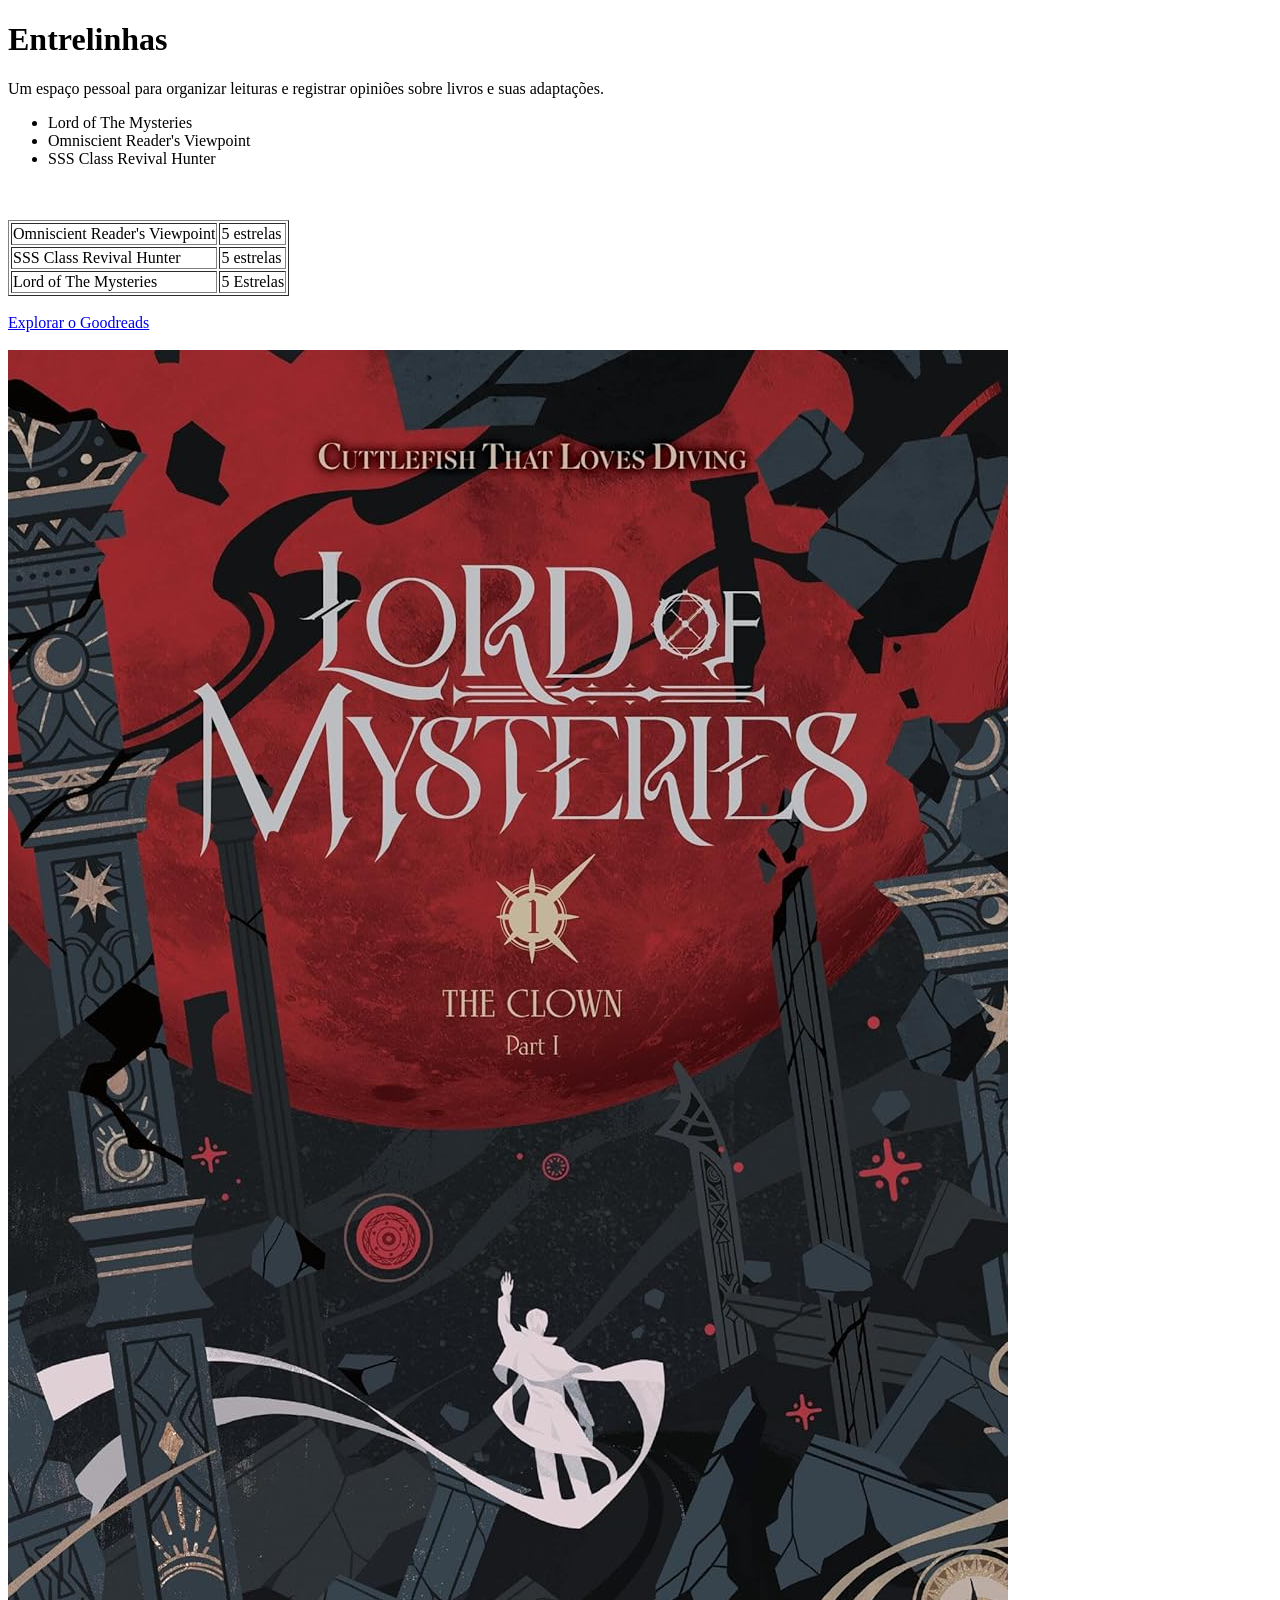
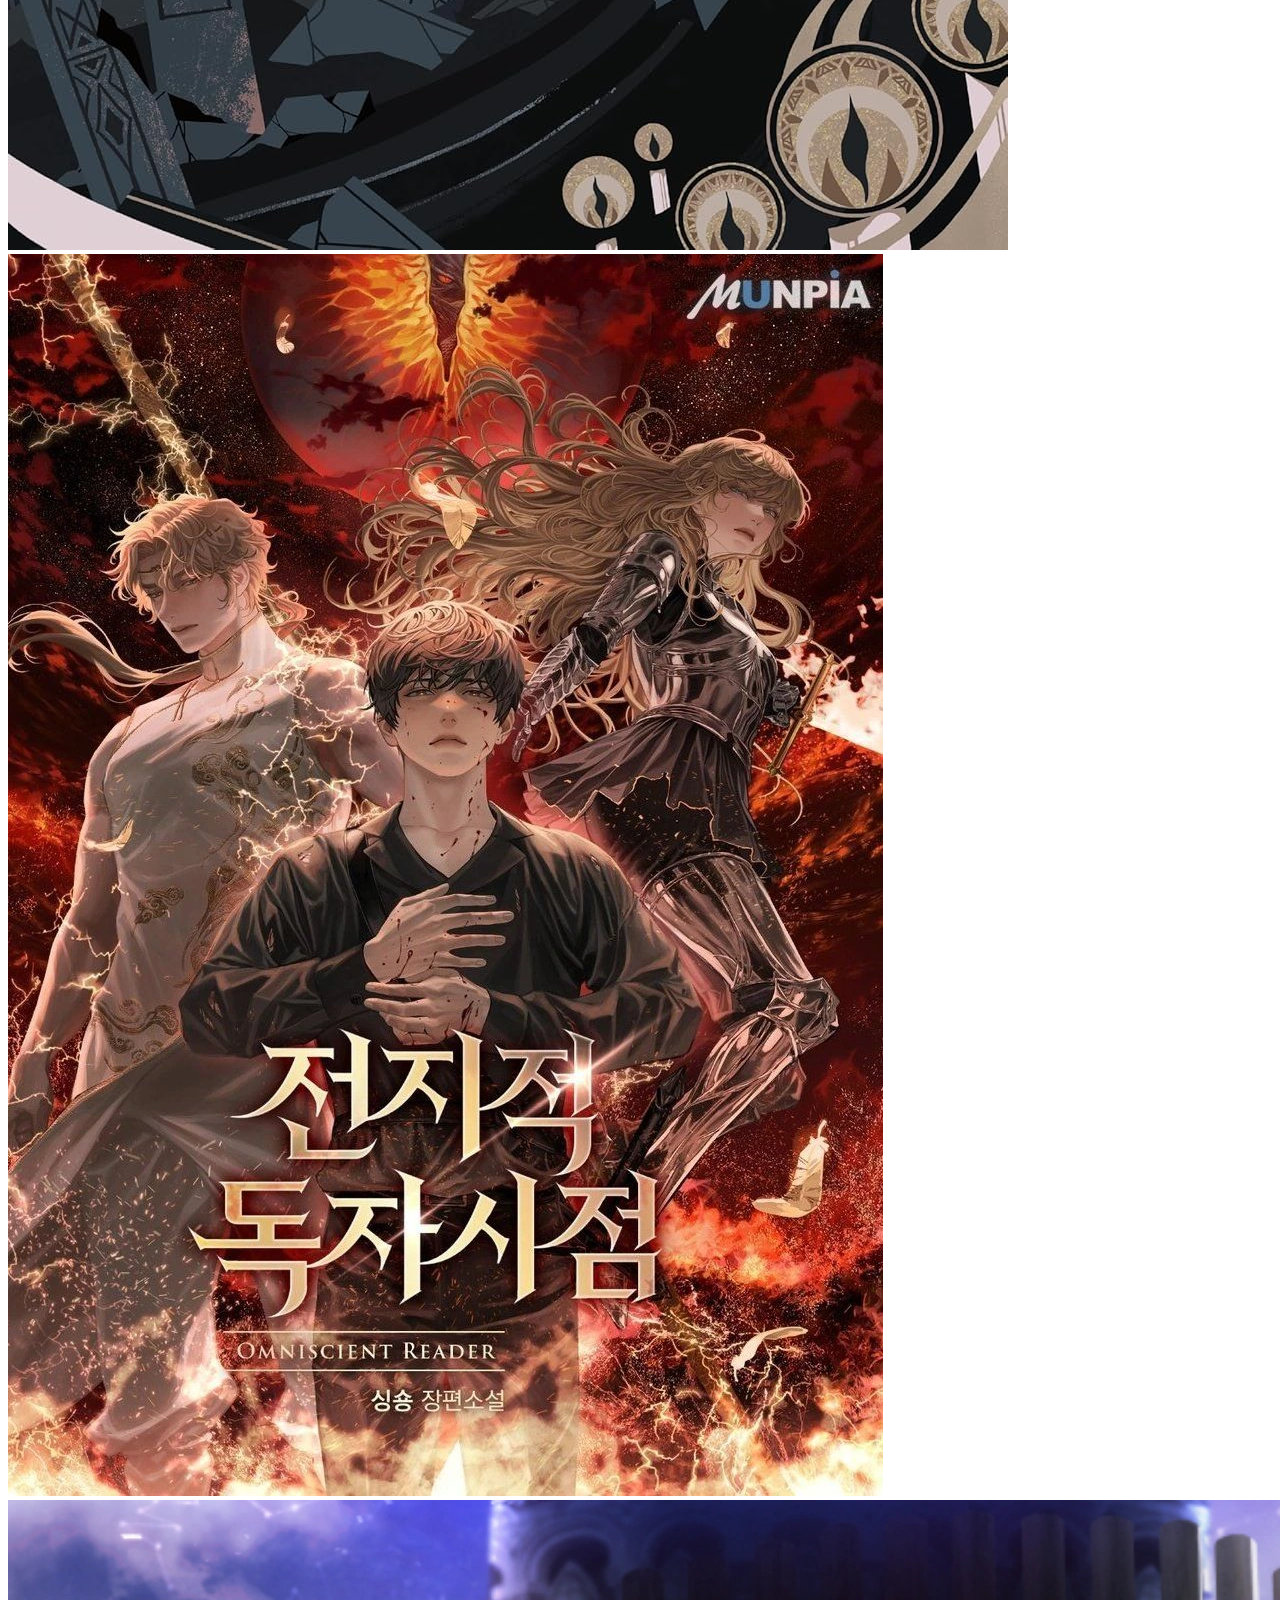
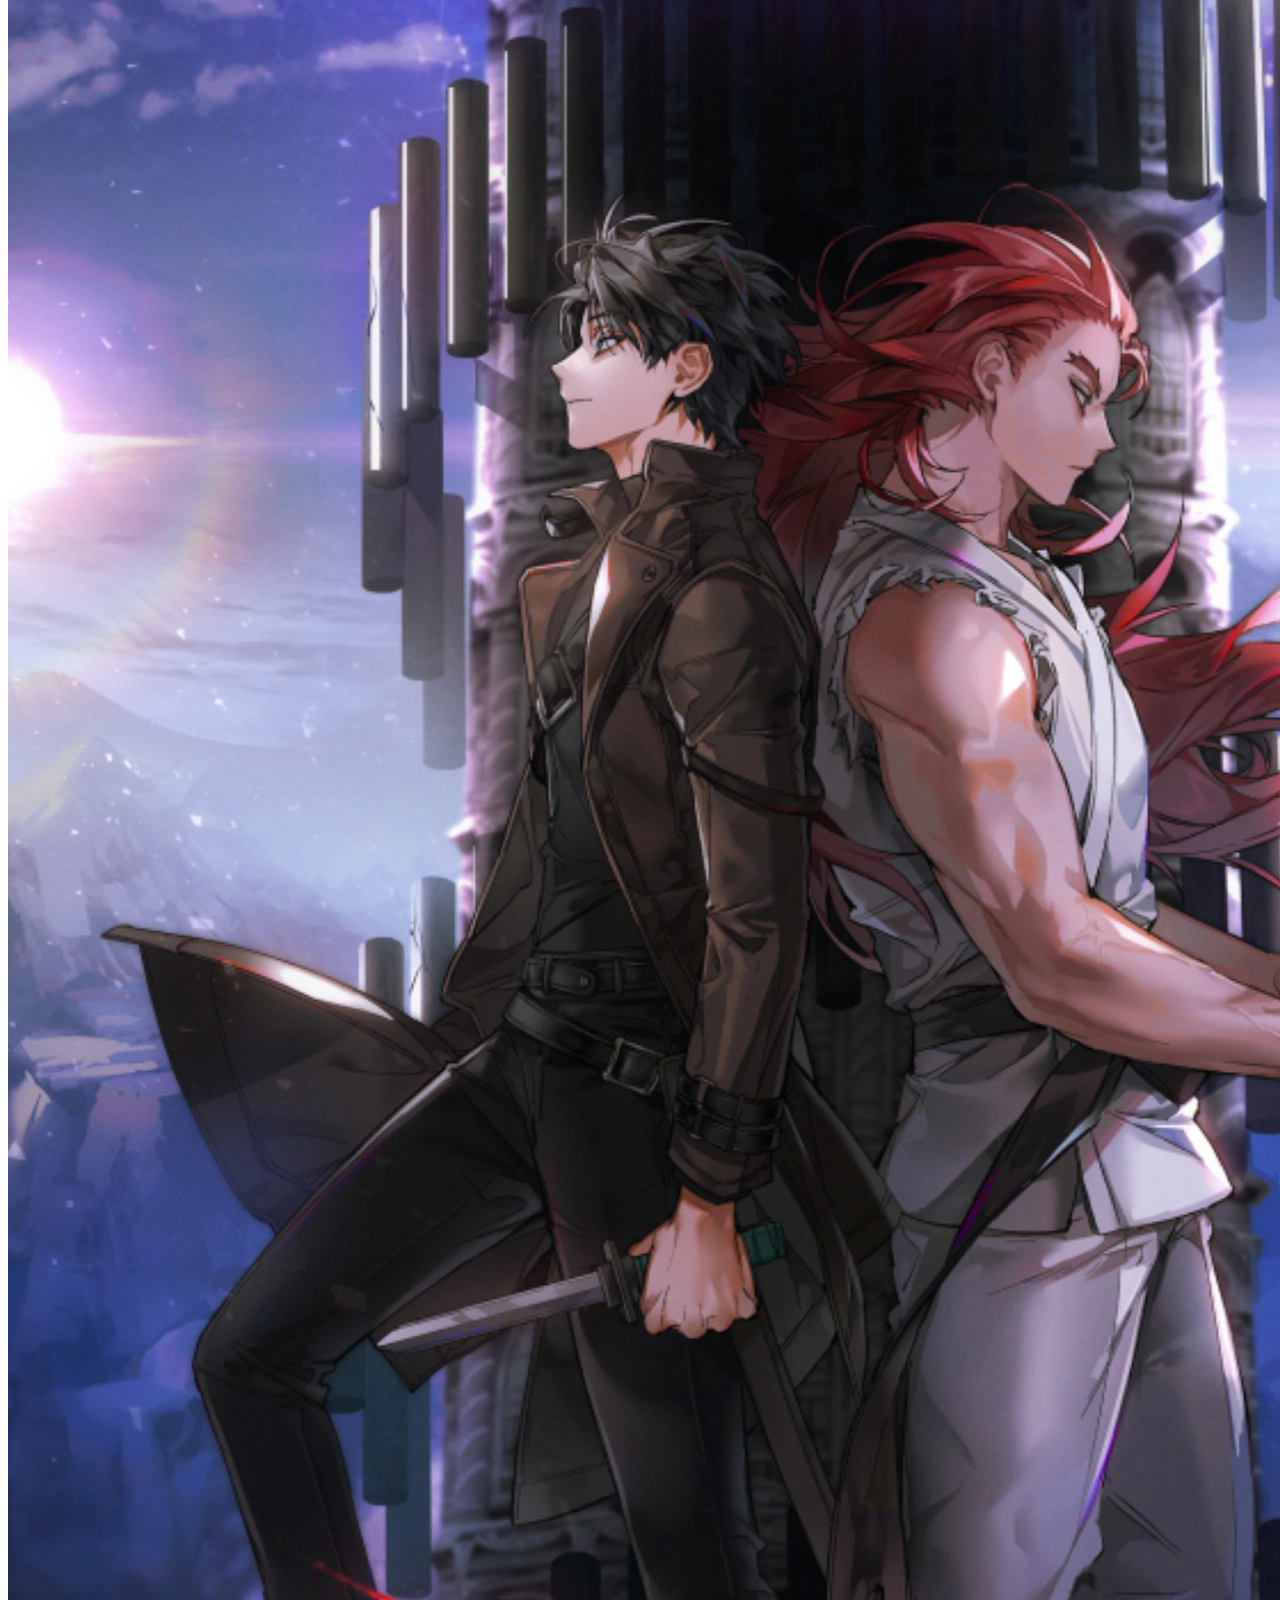
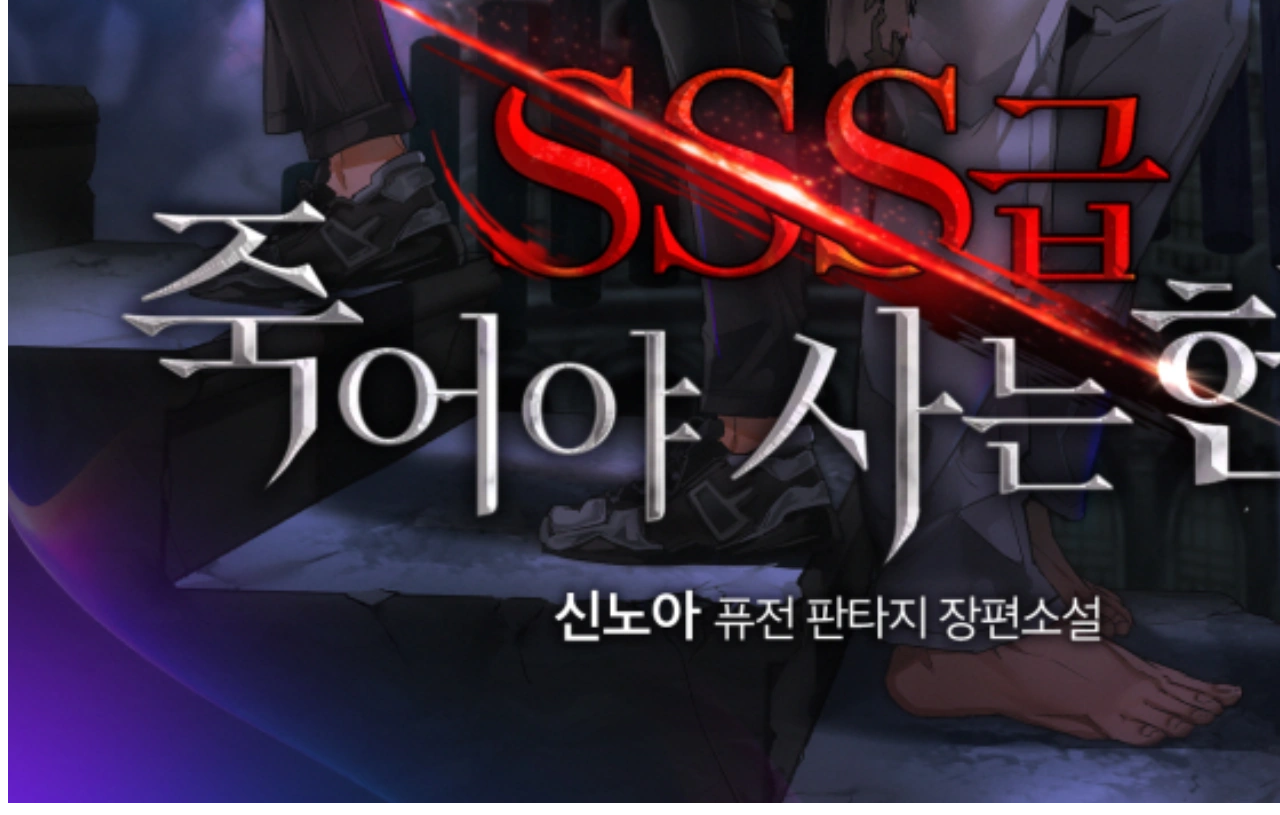
==== index.html @ 935b9736 "feat: adiciona estrutura base de html e diretórios" ====
<!DOCTYPE html>
<html lang="pt-BR">
<head>
    <meta charset="UTF-8">
    <title>Entrelinhas - Biblioteca Pessoal</title>
</head>
<body>
    <h1>Entrelinhas</h1>
    <p>Um espaço pessoal para organizar leituras e registrar opiniões sobre livros e suas adaptações.</p>

    <ul>
        <li>Lord of The Mysteries</li>
        <li>Omniscient Reader's Viewpoint</li>
        <li>SSS Class Revival Hunter</li>
    </ul>

    <table border="1">
        <tr>
            <td>Omniscient Reader's Viewpoint</td>
            <td>5 estrelas</td>
        </tr>
        <tr>
            <td>SSS Class Revival Hunter</td>
            <td>5 estrelas</td>
        </tr>
        <tr>
            <td>Lord of The Mysteries</td>
            <td>5 Estrelas</td>
            <br><br>
        </tr>
    </table>

    <br>
    <a href="https://www.goodreads.com" target="_blank" rel="noopener noreferrer">Explorar o Goodreads</a>

    <br><br>
    <img src="assets/images/TLOTM_Cover.jpg" alt="Capa do livro"> 
    <img src="assets/images/ORV_Cover.jpg" alt="Capa do livro">
    <img src="assets/images/SSSCRH_Cover.jpg" alt="Capa do livro">
</body>
</html>
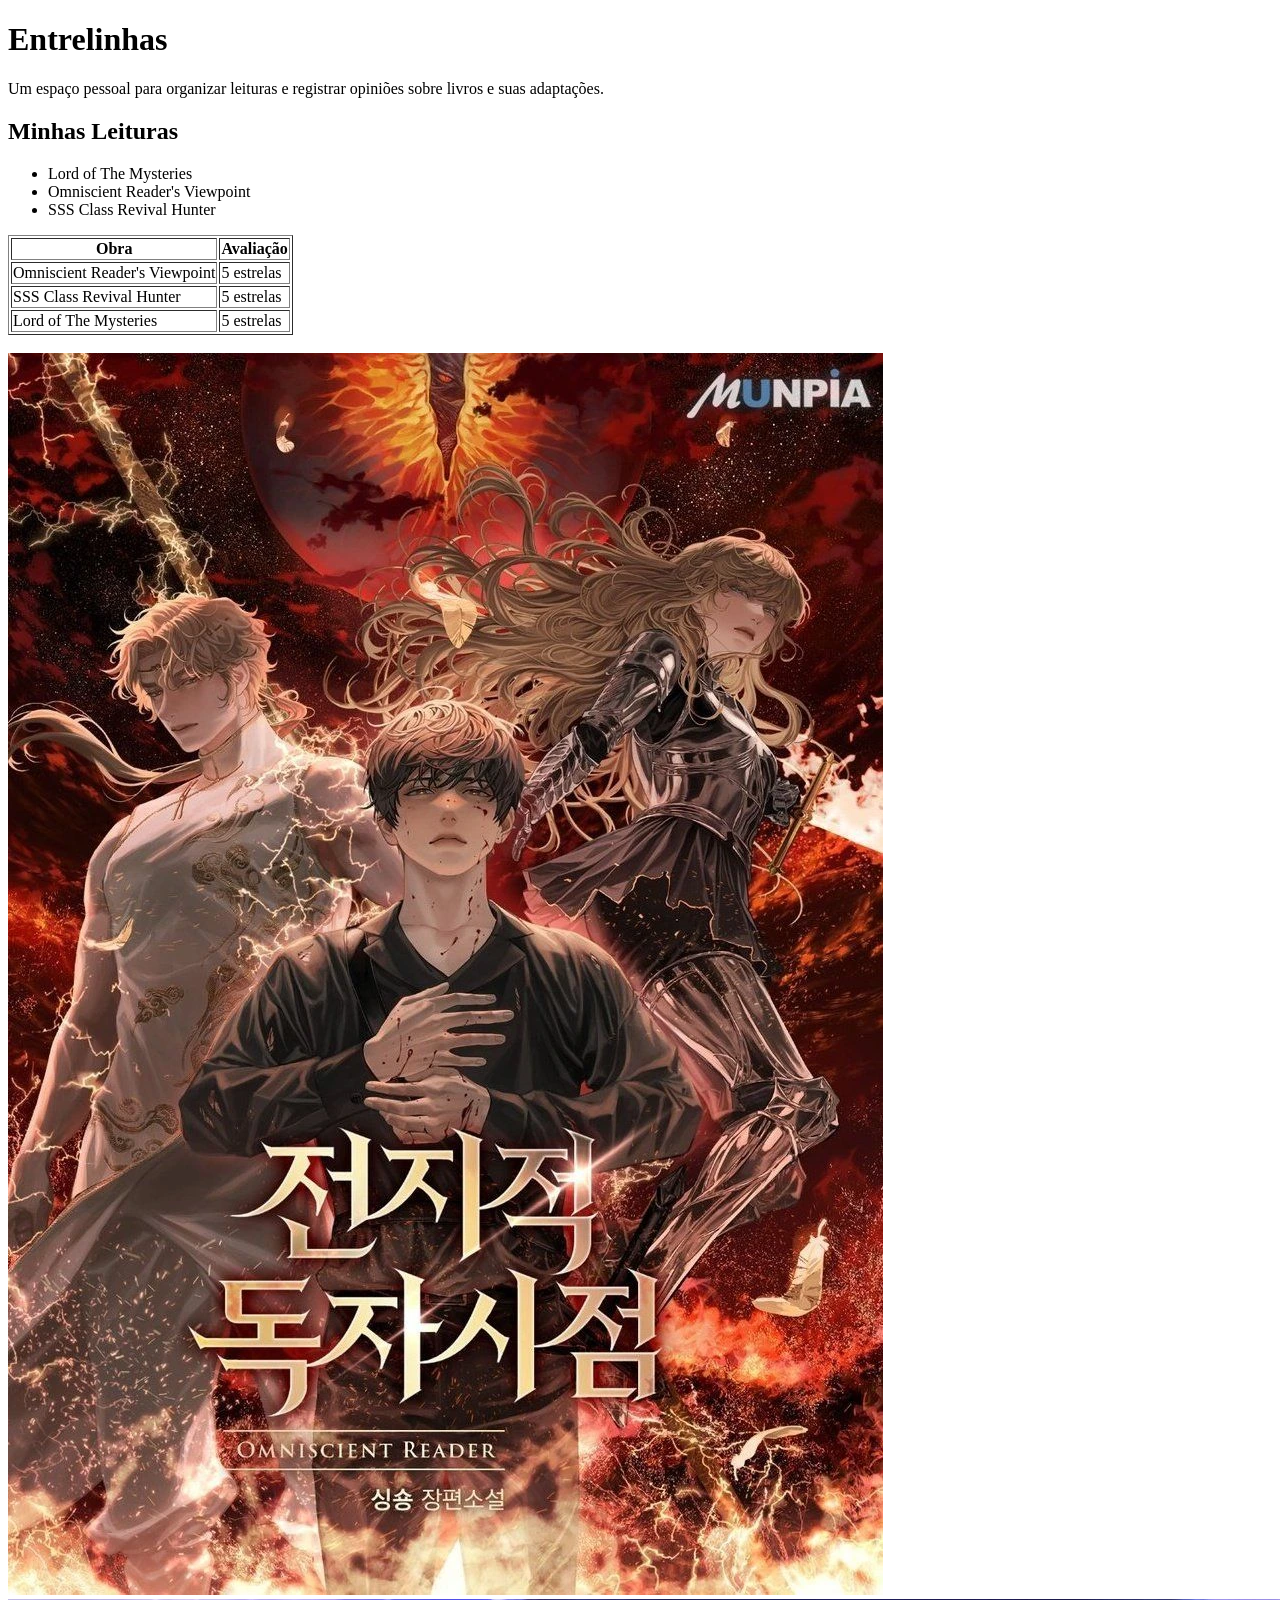
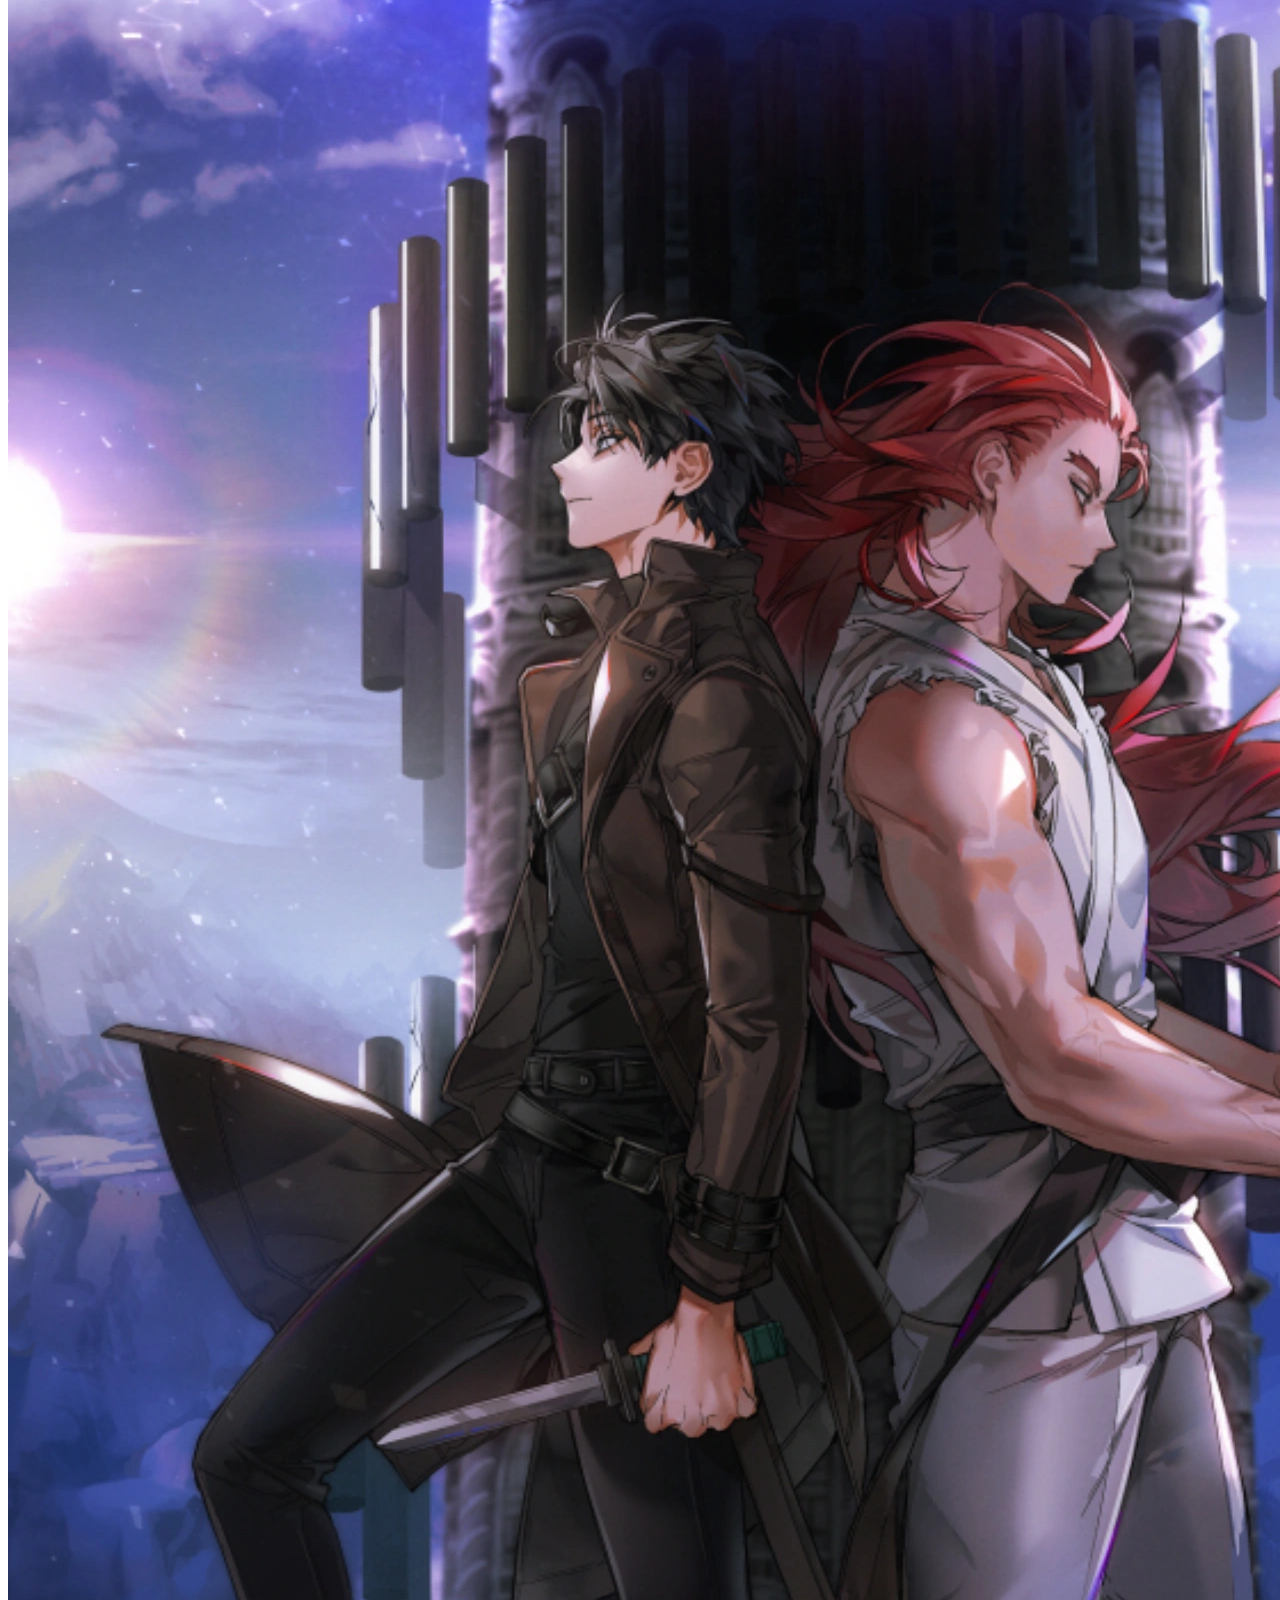
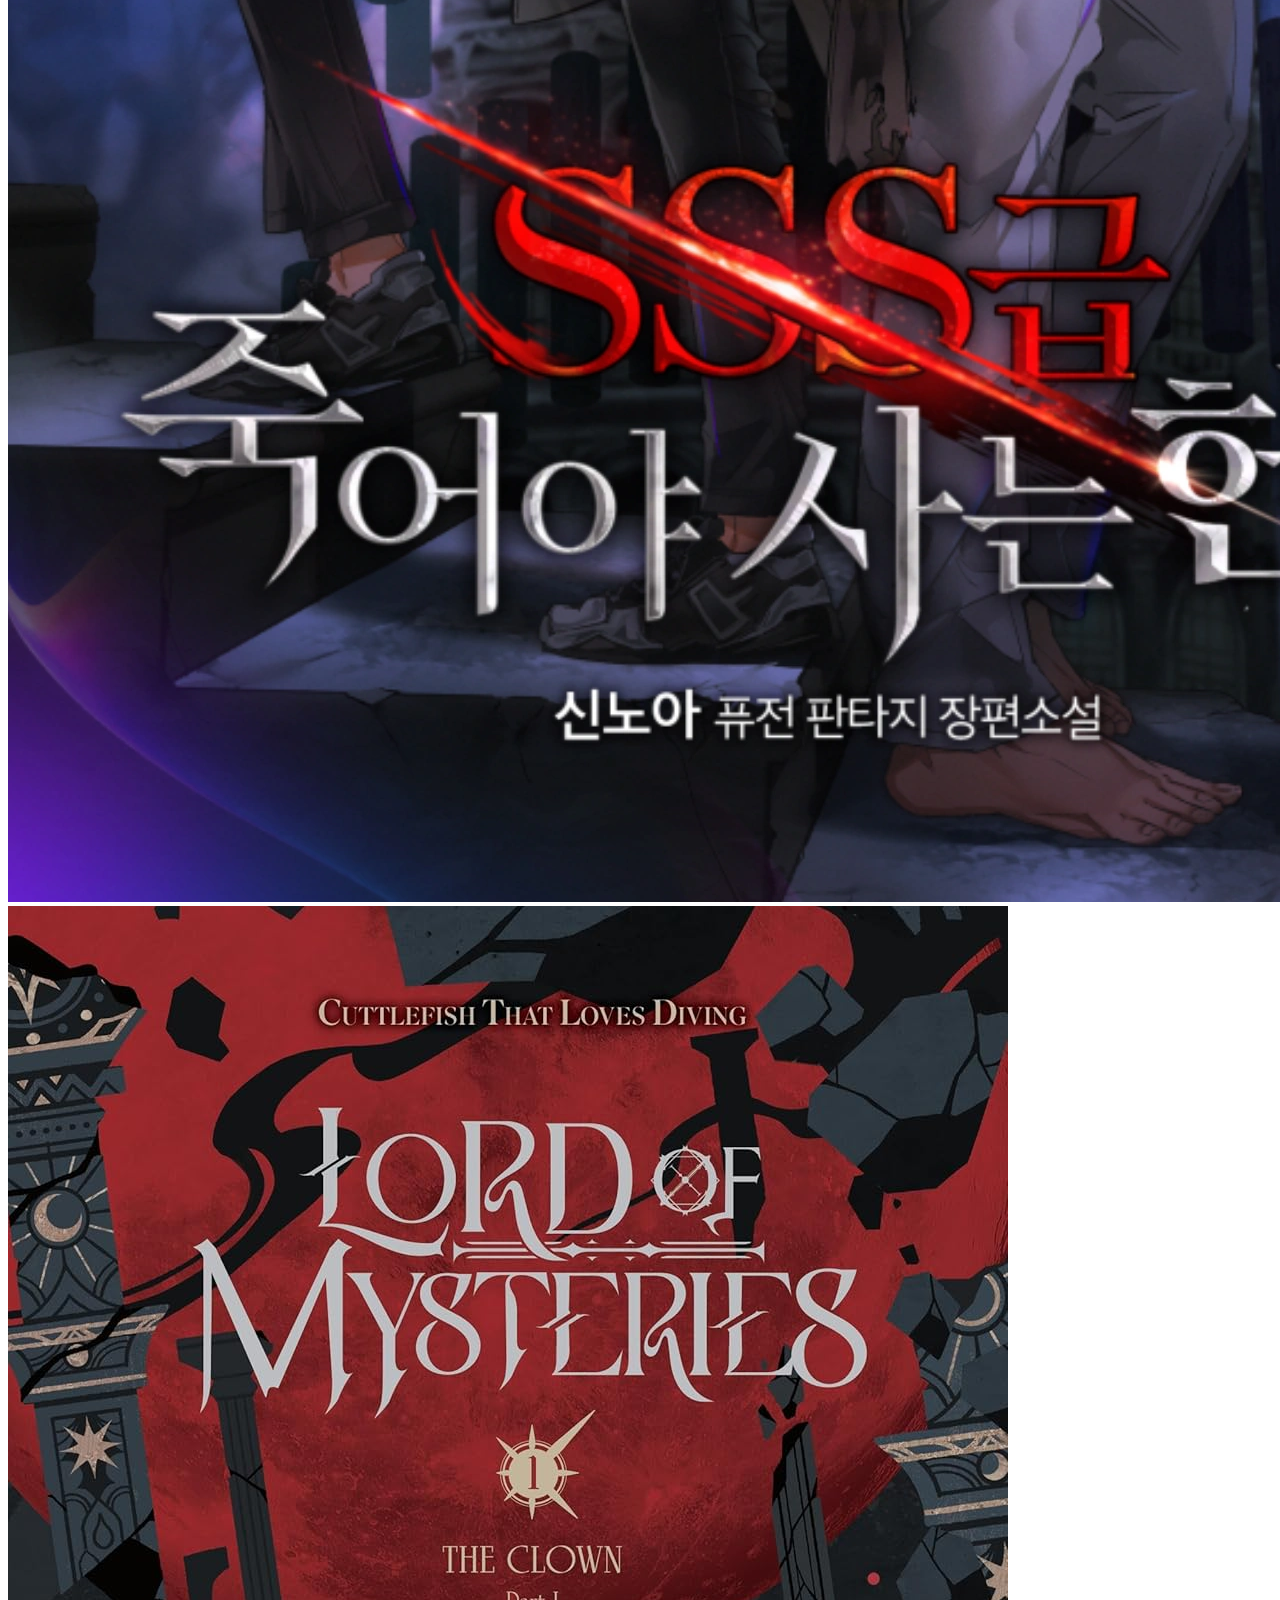
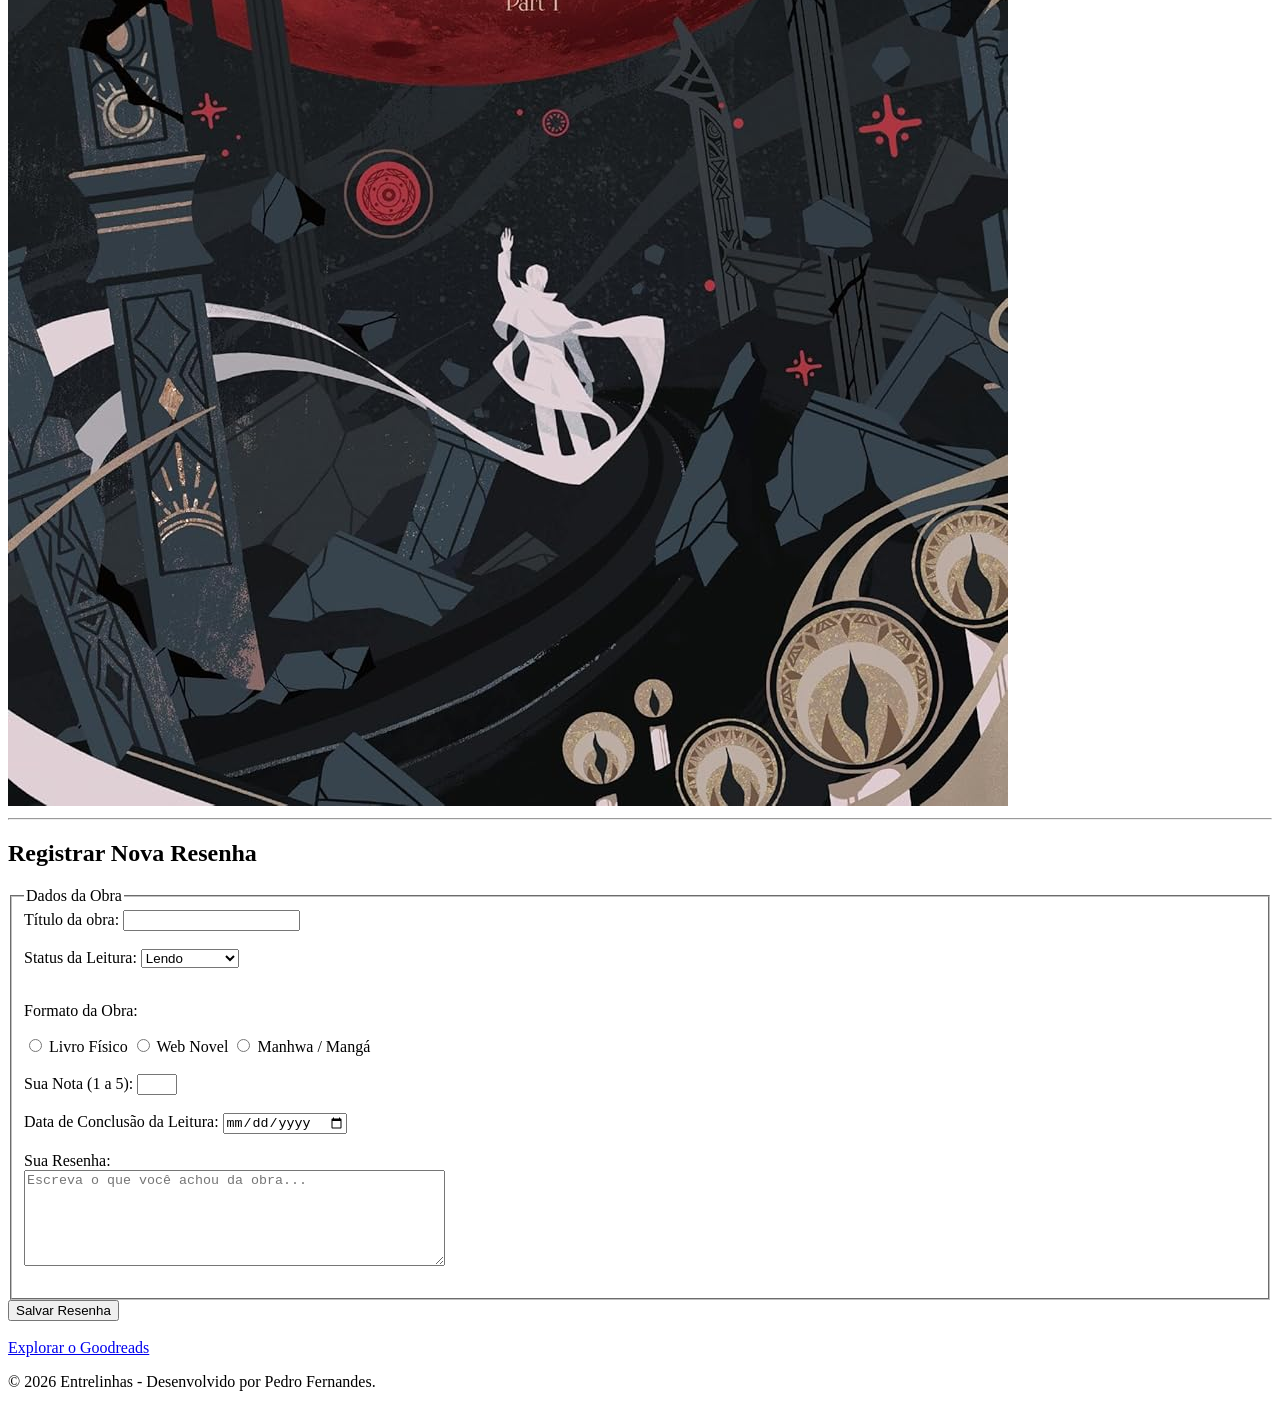
==== commit c6cad717: "feat: adicição de semântica e formulário de resenhas" ====
--- a/index.html
+++ b/index.html
@@ -5,37 +5,107 @@
     <title>Entrelinhas - Biblioteca Pessoal</title>
 </head>
 <body>
-    <h1>Entrelinhas</h1>
-    <p>Um espaço pessoal para organizar leituras e registrar opiniões sobre livros e suas adaptações.</p>
+    <header>
+        <h1>Entrelinhas</h1>
+        <p>Um espaço pessoal para organizar leituras e registrar opiniões sobre livros e suas adaptações.</p>
+    </header>
+    <main>
+        <section id="leituras">
+            <h2>Minhas Leituras</h2>
+            
+            <ul>
+                <li>Lord of The Mysteries</li>
+                <li>Omniscient Reader's Viewpoint</li>
+                <li>SSS Class Revival Hunter</li>
+            </ul>
 
-    <ul>
-        <li>Lord of The Mysteries</li>
-        <li>Omniscient Reader's Viewpoint</li>
-        <li>SSS Class Revival Hunter</li>
-    </ul>
+            <table border="1">
+                <tr>
+                    <th>Obra</th>
+                    <th>Avaliação</th>
+                </tr>
+                <tr>
+                    <td>Omniscient Reader's Viewpoint</td>
+                    <td>5 estrelas</td>
+                </tr>
+                <tr>
+                    <td>SSS Class Revival Hunter</td>
+                    <td>5 estrelas</td>
+                </tr>
+                <tr>
+                    <td>Lord of The Mysteries</td>
+                    <td>5 estrelas</td>
+                </tr>
+            </table>
 
-    <table border="1">
-        <tr>
-            <td>Omniscient Reader's Viewpoint</td>
-            <td>5 estrelas</td>
-        </tr>
-        <tr>
-            <td>SSS Class Revival Hunter</td>
-            <td>5 estrelas</td>
-        </tr>
-        <tr>
-            <td>Lord of The Mysteries</td>
-            <td>5 Estrelas</td>
-            <br><br>
-        </tr>
-    </table>
+            <br>
+            <img src="assets/images/ORV_Cover.jpg" alt="Capa de Omniscient Reader's Viewpoint">
+            <img src="assets/images/SSSCRH_Cover.jpg" alt="Capa de SSS Class Revival Hunter">
+            <img src="assets/images/TLOTM_Cover.jpg" alt="Capa de Lord of The Mysteries"> 
+        </section>
 
-    <br>
-    <a href="https://www.goodreads.com" target="_blank" rel="noopener noreferrer">Explorar o Goodreads</a>
+        <hr>
 
-    <br><br>
-    <img src="assets/images/TLOTM_Cover.jpg" alt="Capa do livro"> 
-    <img src="assets/images/ORV_Cover.jpg" alt="Capa do livro">
-    <img src="assets/images/SSSCRH_Cover.jpg" alt="Capa do livro">
+        <section id="nova-resenha">
+            <h2>Registrar Nova Resenha</h2>
+            
+            <form action="#" method="POST">
+                <fieldset>
+                    <legend>Dados da Obra</legend>
+
+                    <label for="titulo">Título da obra:</label>
+                    <input type="text" id="titulo" name="titulo" required>
+                    <br><br>
+
+                    <label for="status">Status da Leitura:</label>
+                    <select id="status" name="status">
+                        <option value="lendo">Lendo</option>
+                        <option value="lido">Lido</option>
+                        <option value="quero-ler">Quero Ler</option>
+                        <option value="abandonado">Abandonado</option>
+                        <option value="pausado">Pausado</option>
+                    </select>
+                    <br><br>
+
+                    <p>Formato da Obra:</p>
+                    <input type="radio" id="formato-livro" name="formato" value="livro">
+                    <label for="formato-livro">Livro Físico</label>
+
+                    <input type="radio" id="formato-webnovel" name="formato" value="webnovel">
+                    <label for="formato-webnovel">Web Novel</label>
+
+                    <input type="radio" id="formato-manhwa" name="formato" value="manhwa">
+                    <label for="formato-manhwa">Manhwa / Mangá</label>
+                    <br><br>
+
+                    <label for="nota">Sua Nota (1 a 5):</label>
+                    <input type="number" id="nota" name="nota" min="1" max="5" required>
+                    <br><br>
+
+                    <label for="data-conclusao">Data de Conclusão da Leitura:</label>
+                    <input type="date" id="data-conclusao" name="data-conclusao">
+                    <br><br>
+
+                    <label for="texto-resenha">Sua Resenha:</label>
+                    <br>
+                    <textarea id="texto-resenha" name="texto-resenha" rows="6" cols="50" placeholder="Escreva o que você achou da obra..."></textarea>
+                    <br><br>
+
+                </fieldset>
+                
+                <button type="submit">Salvar Resenha</button>
+            </form>
+        </section>
+
+    </main>
+
+    
+
+    <footer>
+        <br>
+        <a href="https://www.goodreads.com" target="_blank" rel="noopener noreferrer">Explorar o Goodreads</a>
+        <p>&copy; 2026 Entrelinhas - Desenvolvido por Pedro Fernandes.</p>
+    </footer>
+
 </body>
 </html>
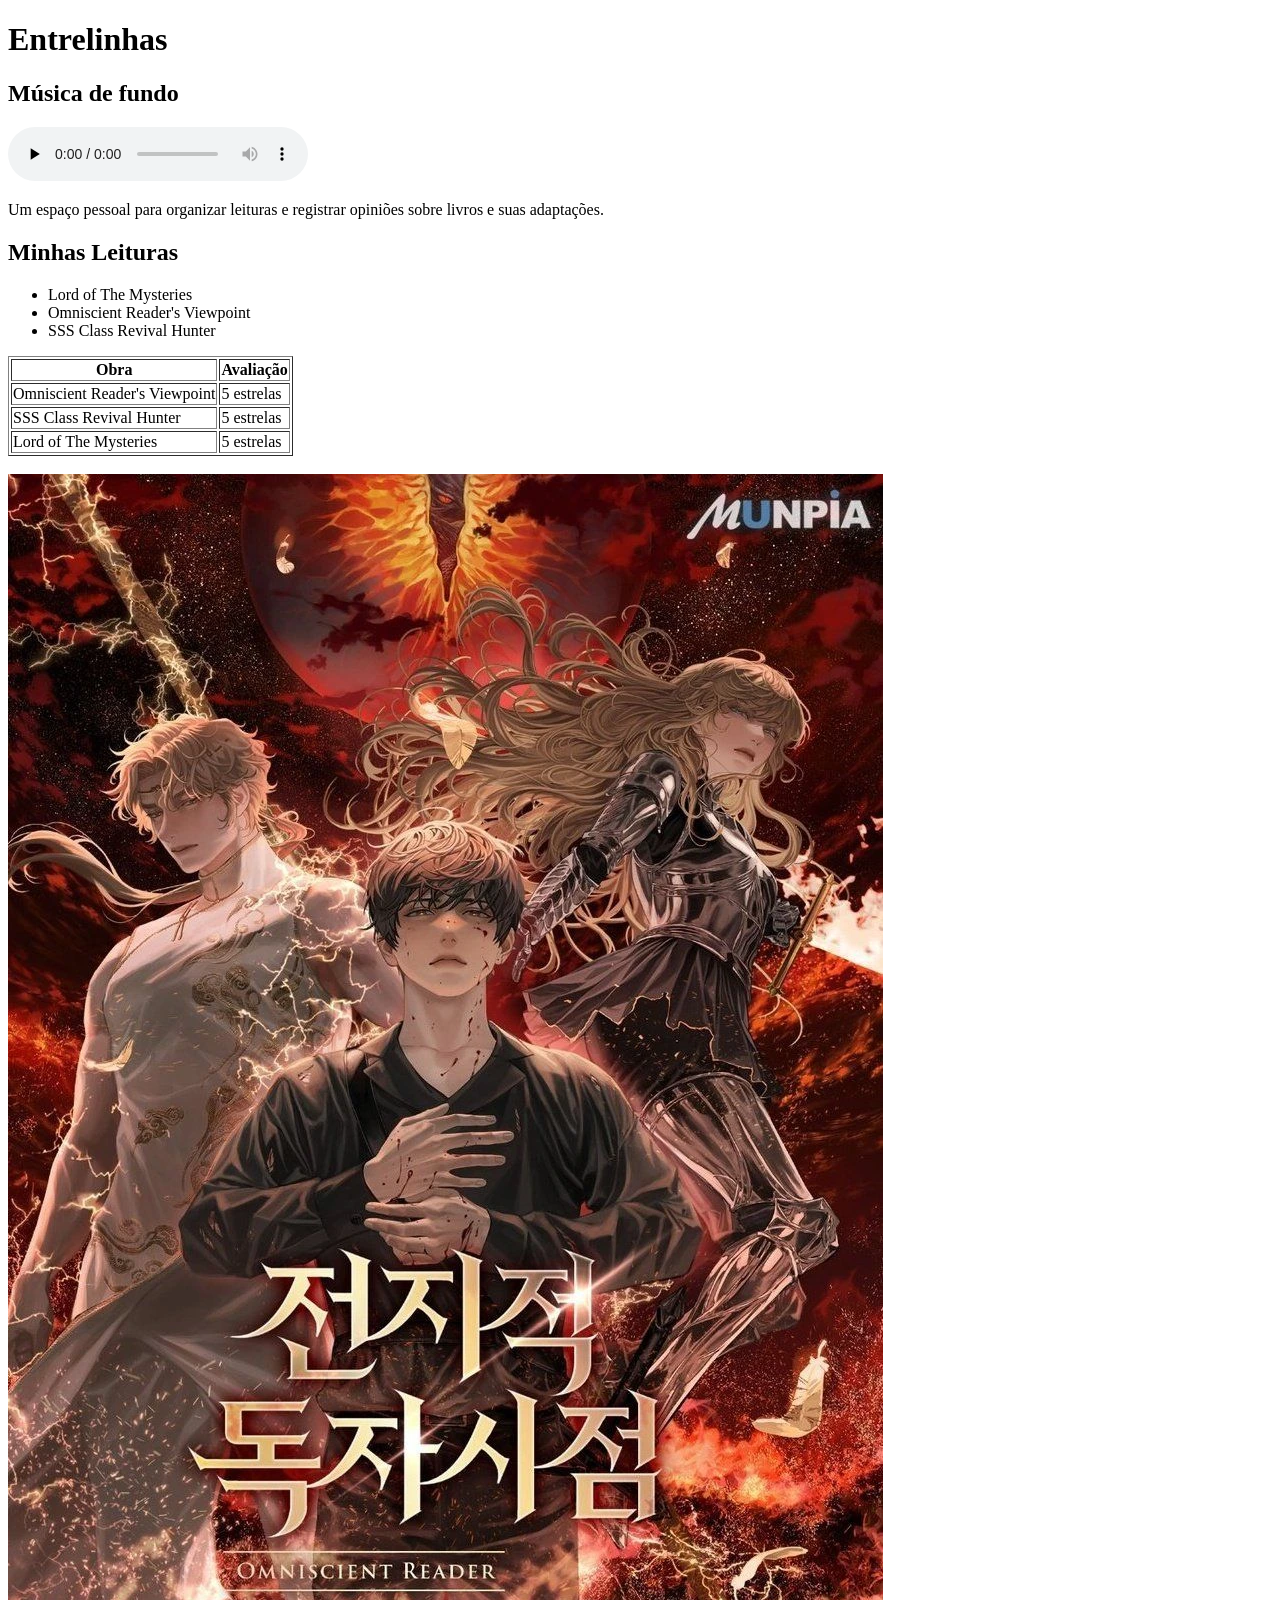
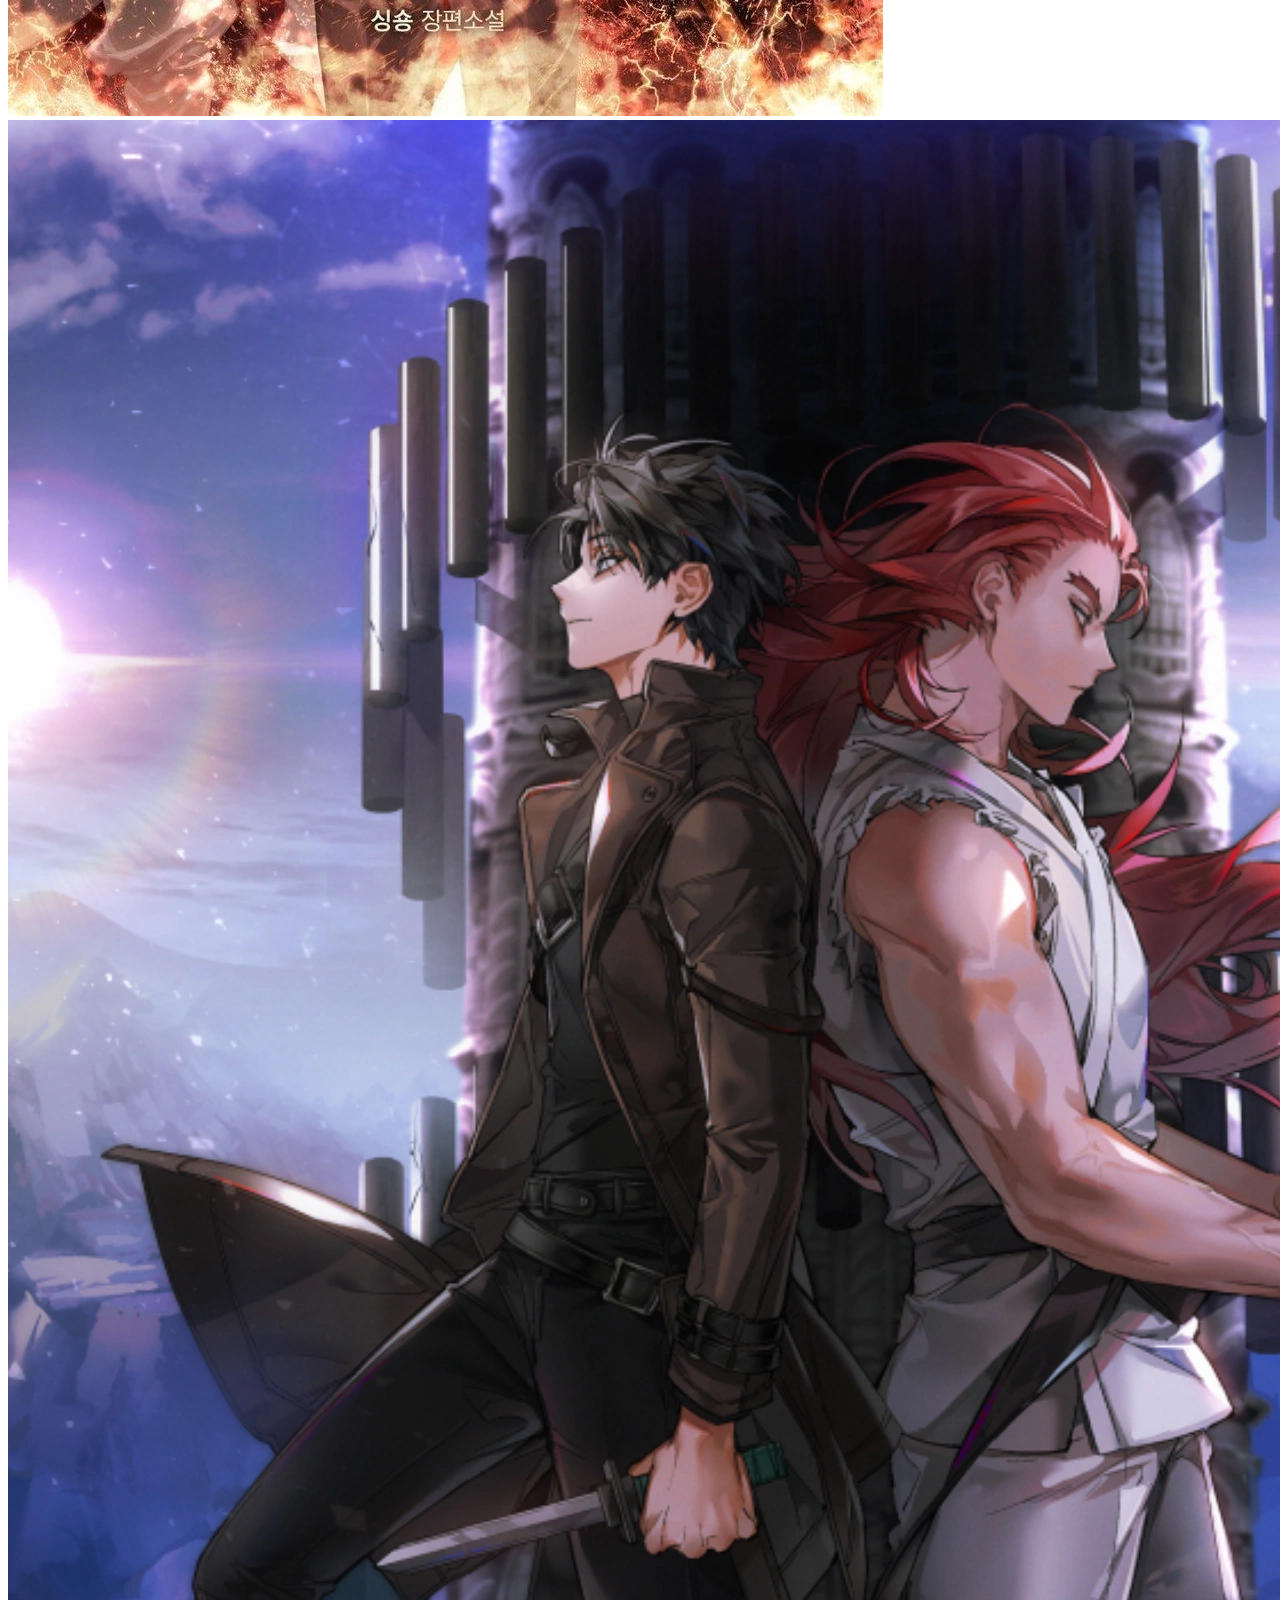
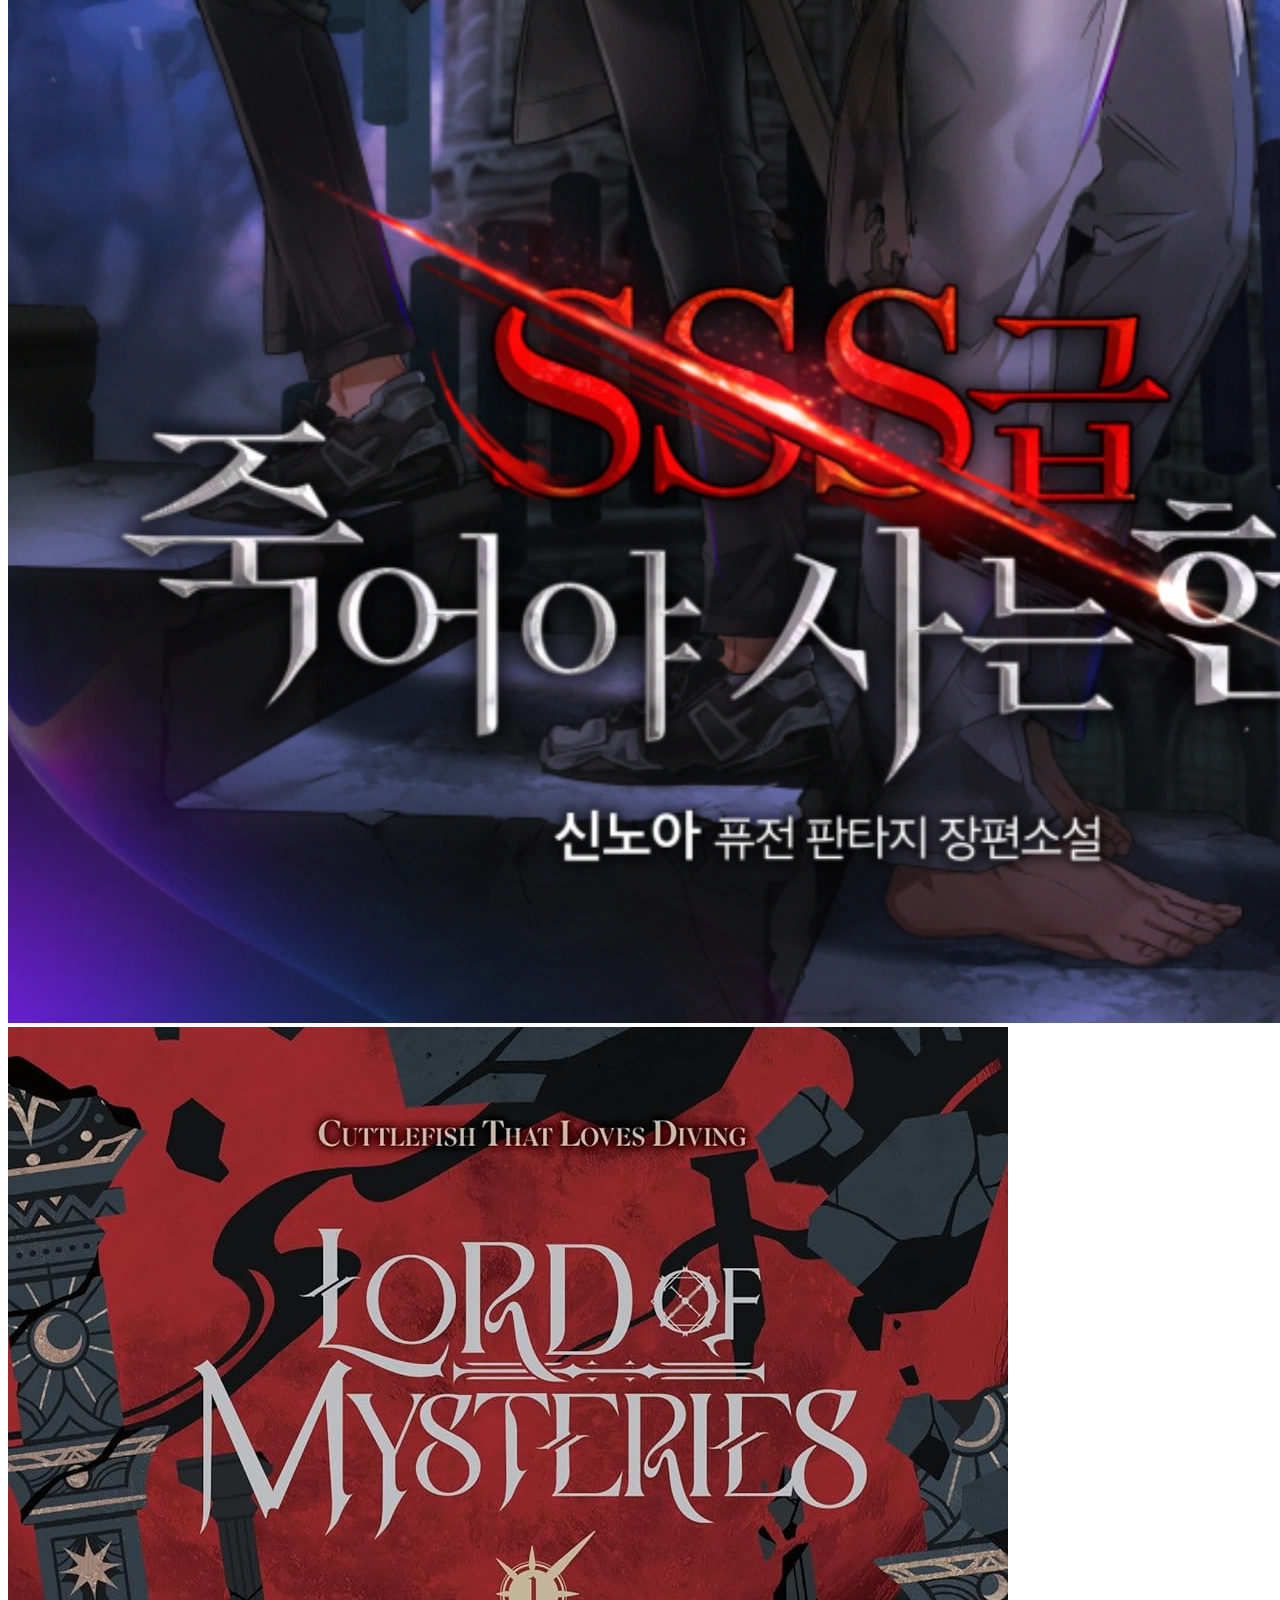
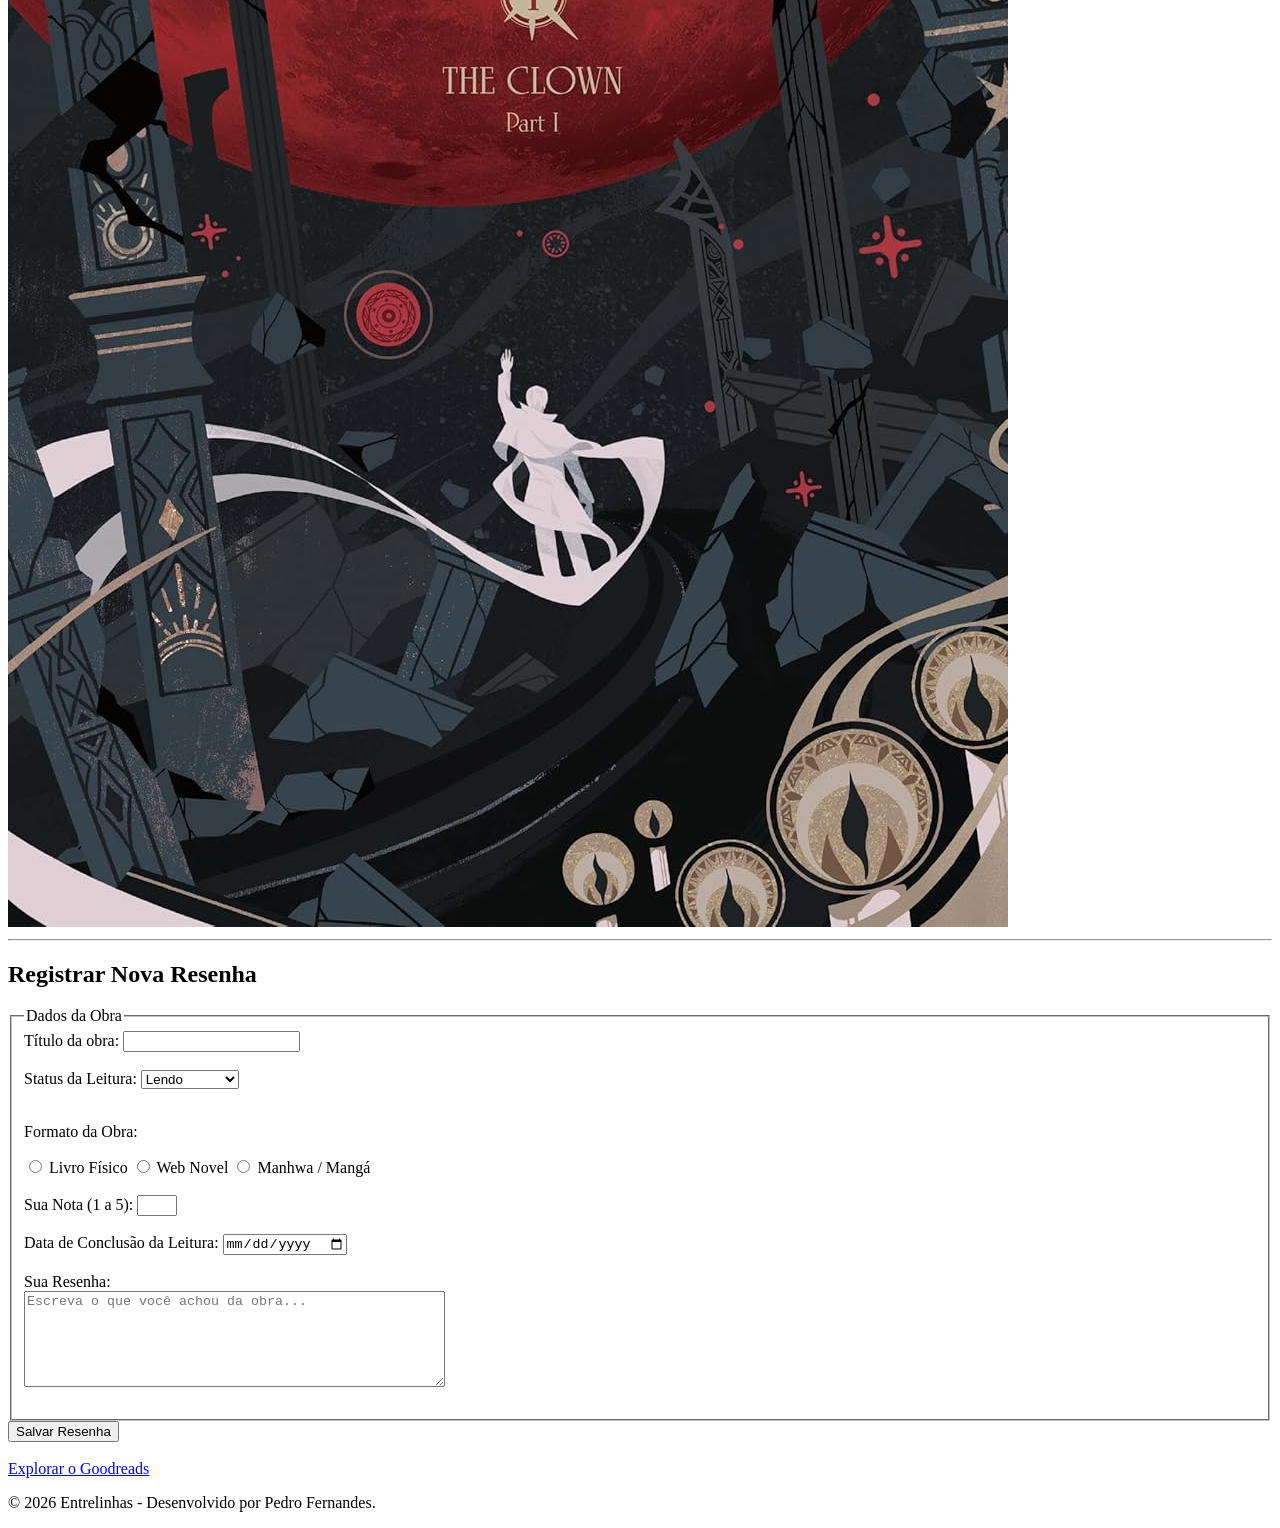
==== commit 78efea0a: "feat: adiciona trilha sonora com fallback em mp3 e wav" ====
--- a/index.html
+++ b/index.html
@@ -7,6 +7,15 @@
 <body>
     <header>
         <h1>Entrelinhas</h1>
+        <section class="trilha-sonora">
+            <h2>Música de fundo</h2>
+  <!-- Justificativa: preload="none" garante que o arquivo de áudio não consuma a franquia de dados do usuário antes que ele decida dar o play. -->
+            <audio controls preload="none">
+            <source src="assets/audio/alex-morgan-coffee-shop-peaceful-afternoon-calm-573880.mp3" type="audio/mpeg">
+            <source src="assets/audio/alex-morgan-coffee-shop-peaceful-afternoon-calm-573880.wav" type="audio/wav">
+            <p>Seu navegador não suporta o elemento de áudio. <a href="assets/audio/alex-morgan-coffee-shop-peaceful-afternoon-calm-573880.mp3">Baixe o arquivo de áudio</a>.</p>
+            </audio>
+            </section>
         <p>Um espaço pessoal para organizar leituras e registrar opiniões sobre livros e suas adaptações.</p>
     </header>
     <main>
@@ -99,8 +108,6 @@
 
     </main>
 
-    
-
     <footer>
         <br>
         <a href="https://www.goodreads.com" target="_blank" rel="noopener noreferrer">Explorar o Goodreads</a>
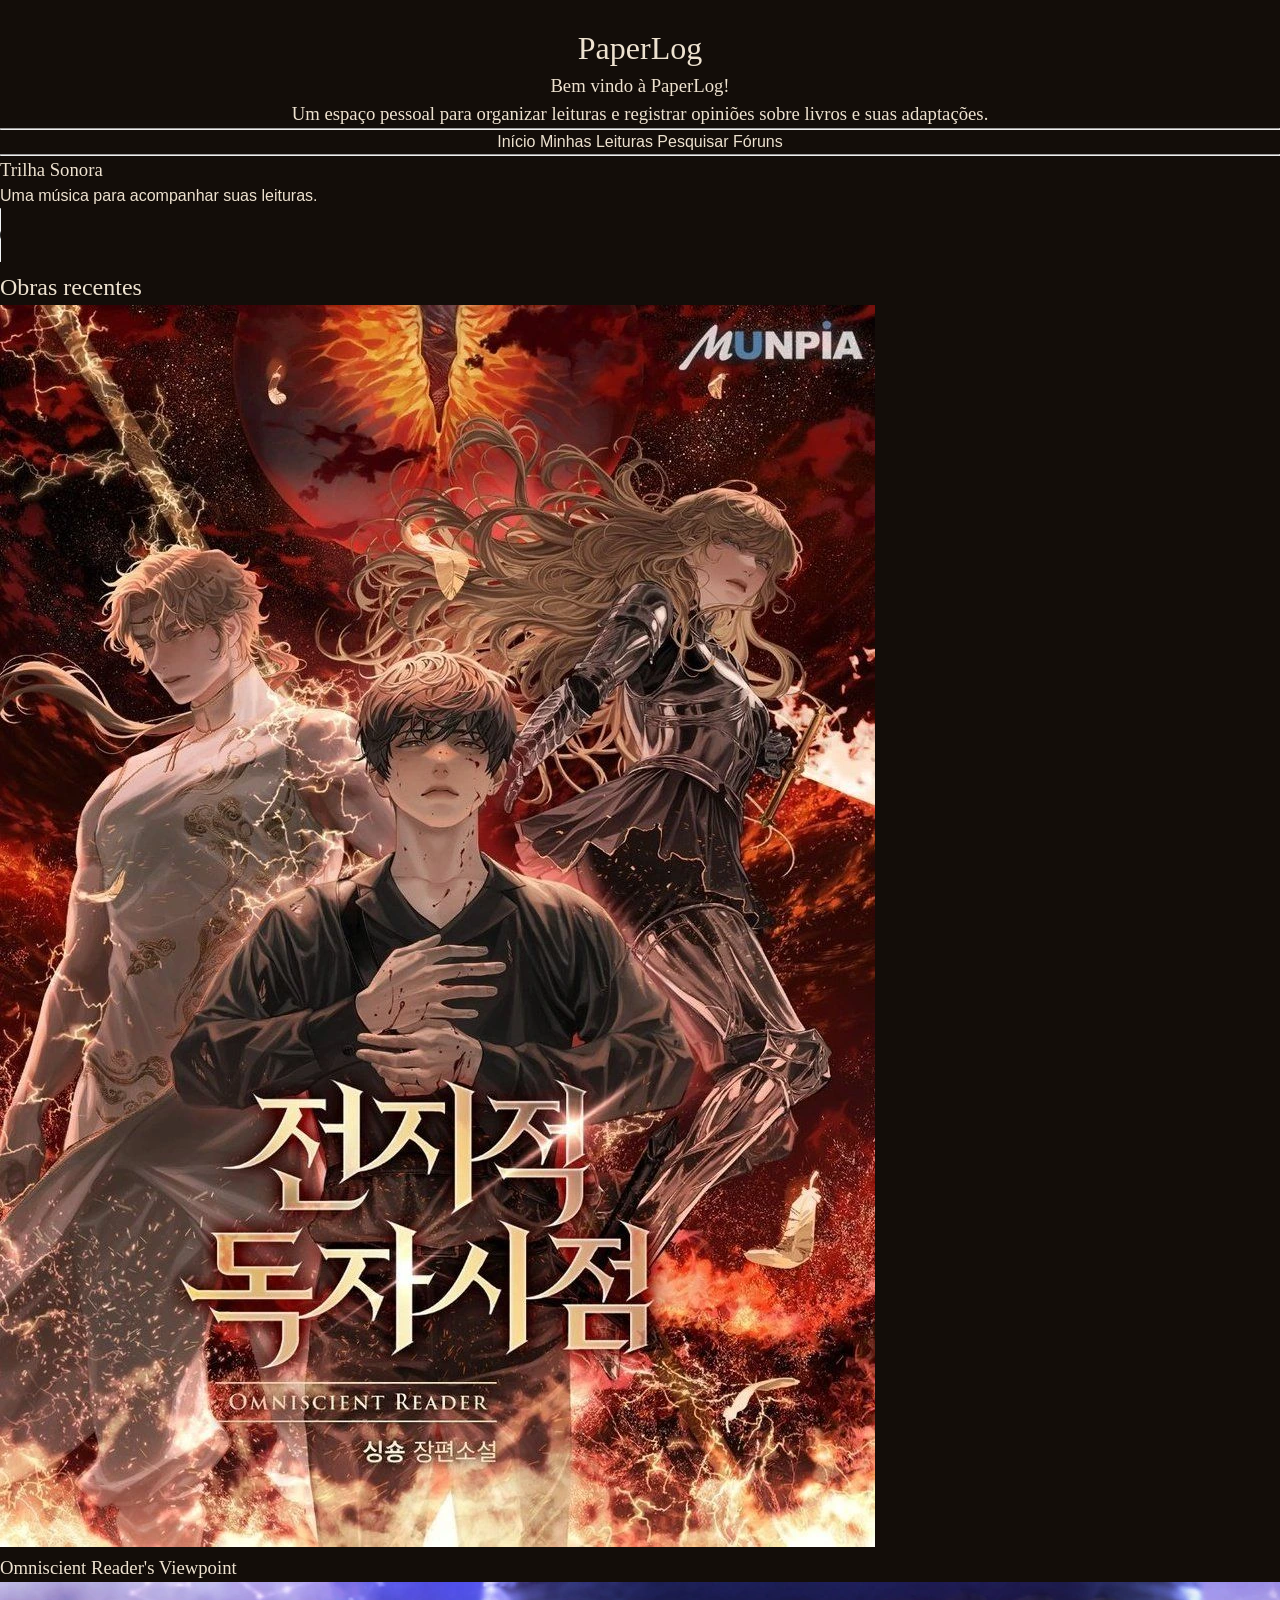
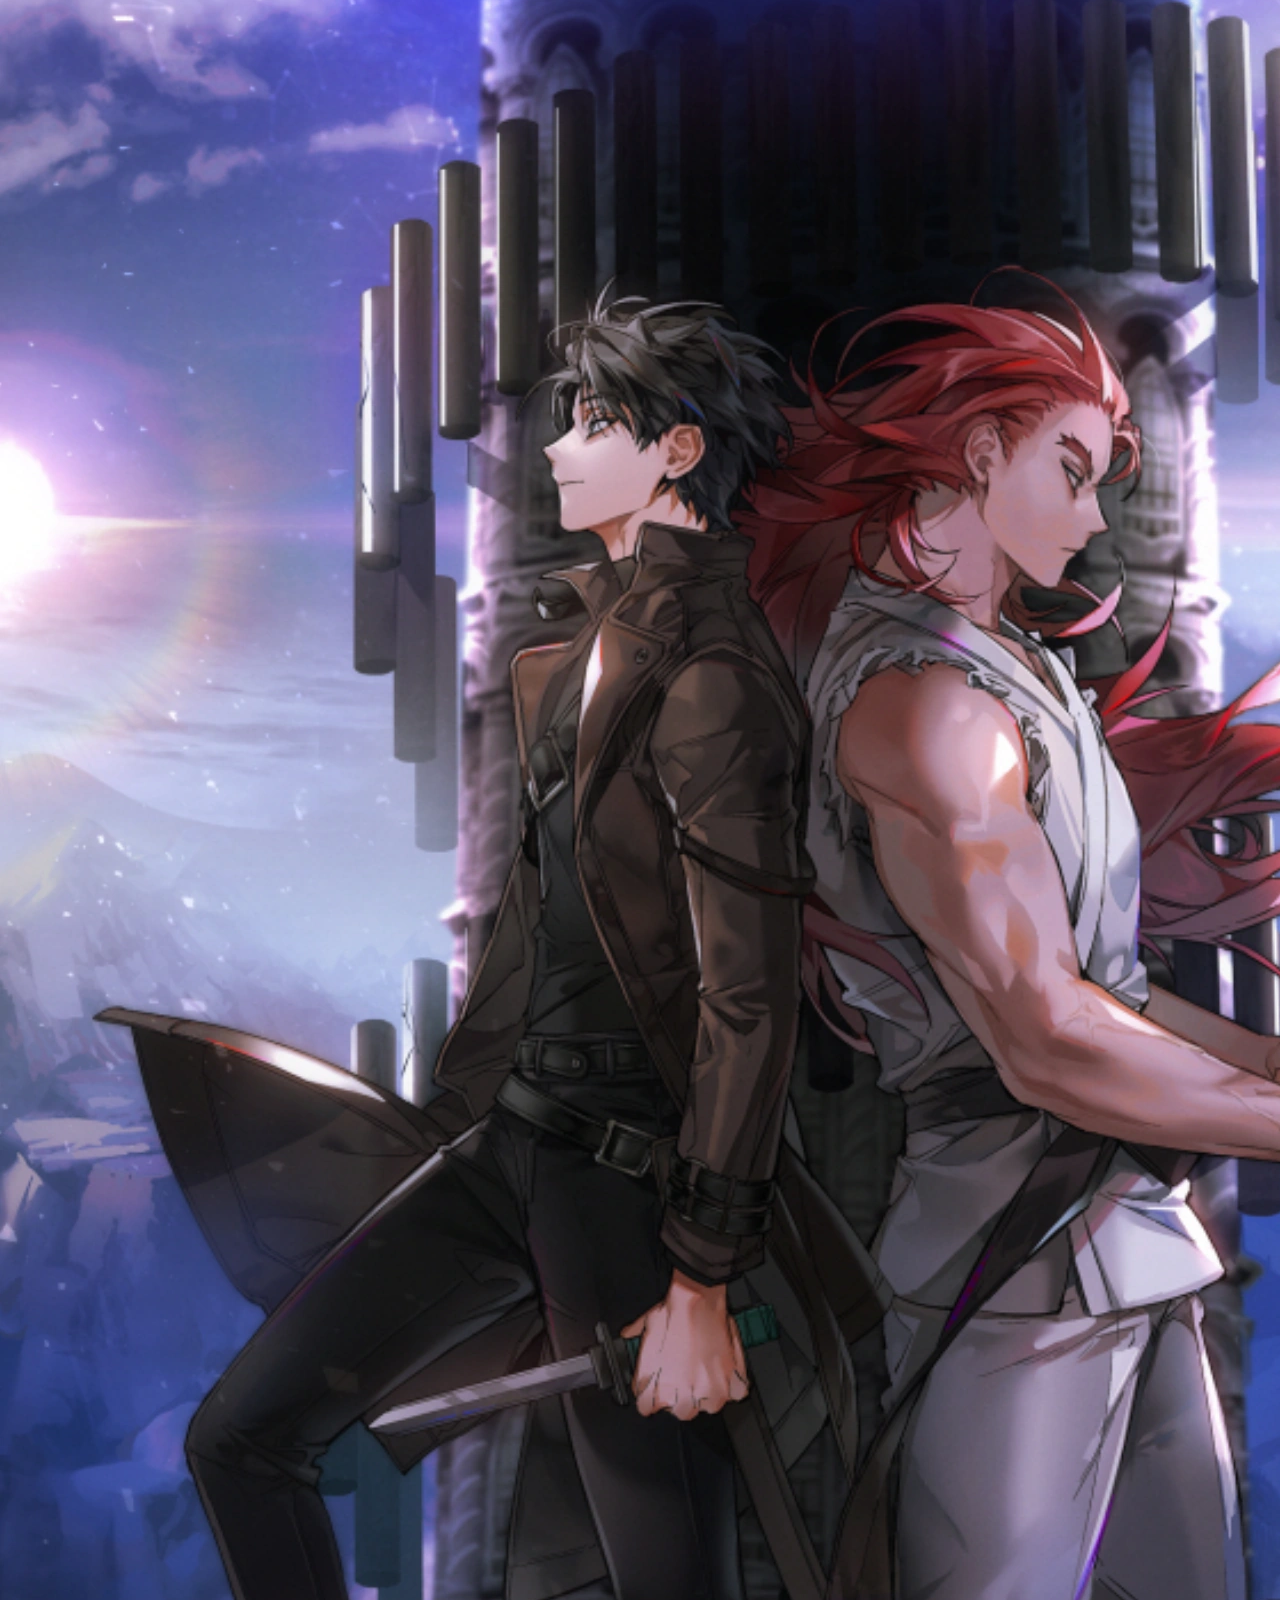
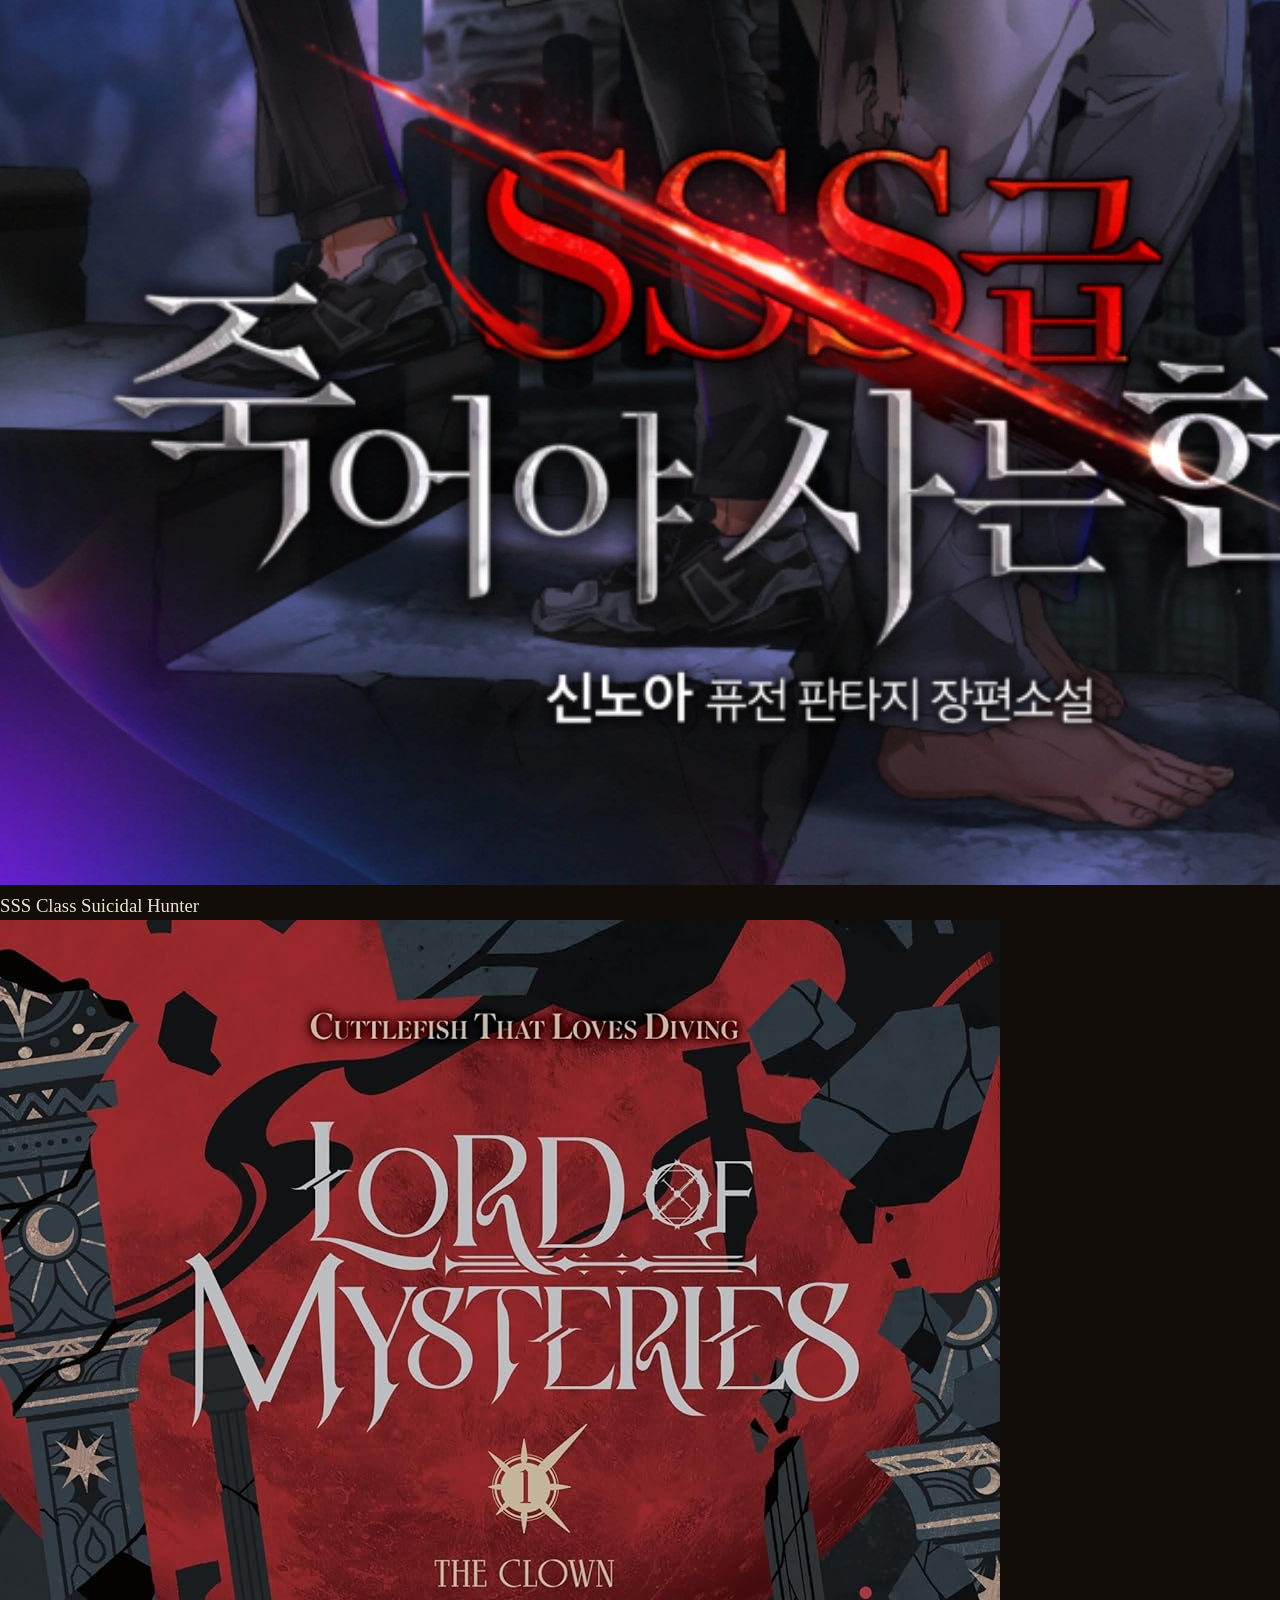
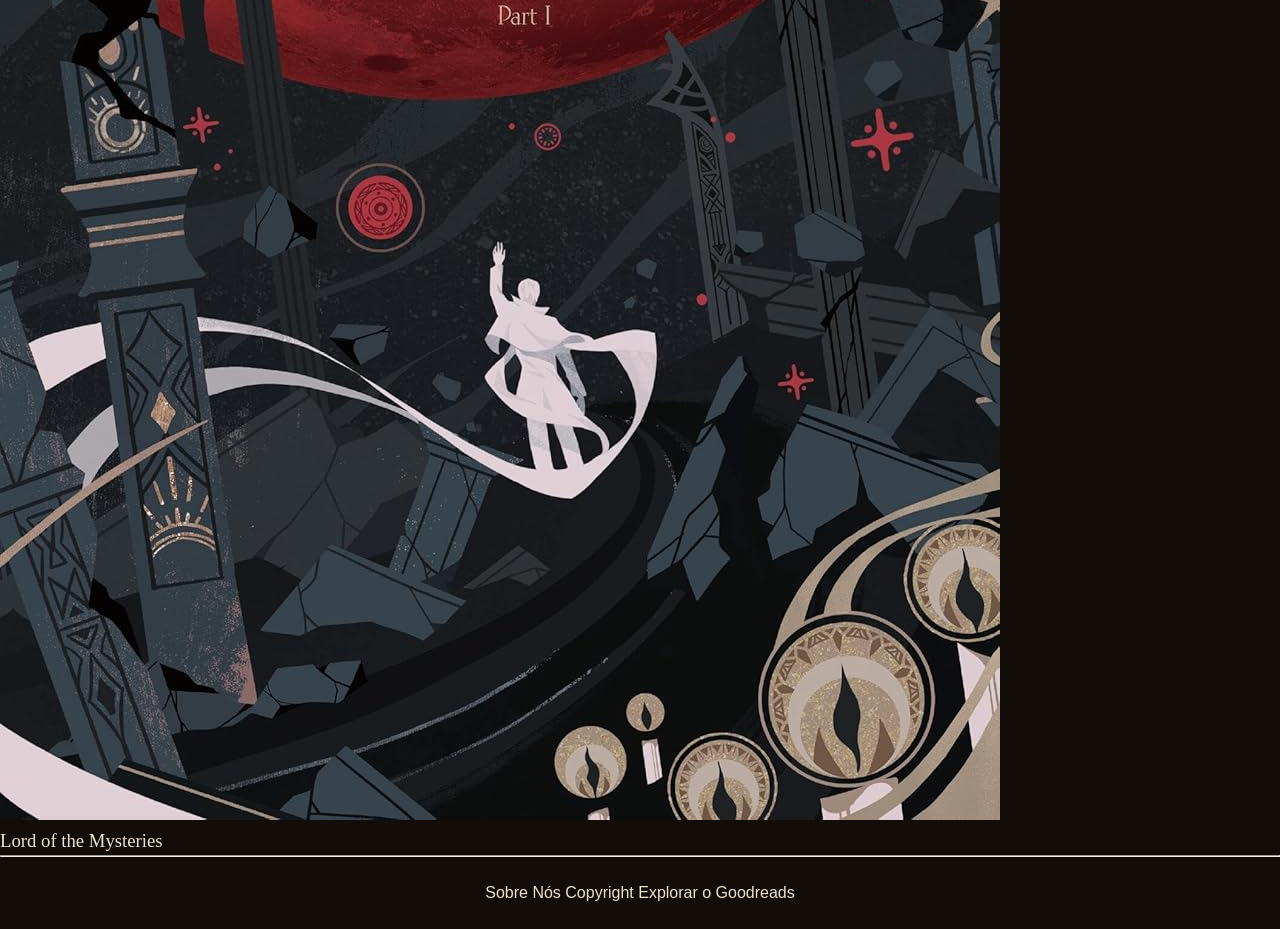
==== commit ded3beed: "feat: adiciona novas páginas, estilos, estrutura de pastas e arquivos de mídia" ====
--- a/index.html
+++ b/index.html
@@ -1,117 +1,110 @@
+<!--
+Coisas a serem feitas neste código:
+
+1- remover os <br> usados apenas para espaçamento entre os elementos e utilizar o CSS para isso (com padding);
+2- definir classes para o header, main, footer e o que mais for necessário;
+3- remover os comandos CSS dos blocos, como o style="text-align: center;" que está no header;
+4- remover os HR que estão sendo usados como separação decorativa e usar CSS para criar isso;
+5- colocar um arquivo válido para o favicon;
+6- colocar links válidos para as páginas da nav do cabeçalho.
+
+Lista de classes:
+
+obras-recentes;
+cabecalho;
+trilha-sonora;
+lista-obras;
+card-obra.
+-->
+
 <!DOCTYPE html>
 <html lang="pt-BR">
 <head>
     <meta charset="UTF-8">
-    <title>Entrelinhas - Biblioteca Pessoal</title>
+    <meta name="viewport"
+        content="width=device-width, initial-scale=1.0">
+
+    <title>📚 PaperLog</title>
+
+    <link rel="icon" type="image/x-icon" href="assets/icons/"> <!--Sem ícone por enquanto-->
+
+    <link rel="stylesheet" href="css/variables.css">
+    <link rel="stylesheet" href="css/style.css">    
 </head>
+
 <body>
-    <header>
-        <h1>Entrelinhas</h1>
+    <header class="cabecalho" style="text-align: center;">
+        <br>
+        <h1>PaperLog</h1>
+        <h3>Bem vindo à PaperLog!</h3>
+        <h3>Um espaço pessoal para organizar leituras e registrar opiniões sobre livros e suas adaptações.</h3>
+        <hr>
+        <nav>
+            <a href="index.html">Início</a>
+            <a href="/pages/bookPage.html">Minhas Leituras</a>
+            <a href="/pages/pesquisar.html">Pesquisar</a>
+            <a href="/pages/foruns.html">Fóruns</a>
+            </nav>
+        <hr>
+    </header>
+
+    <main>
+
         <section class="trilha-sonora">
-            <h2>Música de fundo</h2>
+            <h3>Trilha Sonora</h3>
+            <p>Uma música para acompanhar suas leituras.</p>
   <!-- Justificativa: preload="none" garante que o arquivo de áudio não consuma a franquia de dados do usuário antes que ele decida dar o play. -->
             <audio controls preload="none">
-            <source src="assets/audio/alex-morgan-coffee-shop-peaceful-afternoon-calm-573880.mp3" type="audio/mpeg">
-            <source src="assets/audio/alex-morgan-coffee-shop-peaceful-afternoon-calm-573880.wav" type="audio/wav">
-            <p>Seu navegador não suporta o elemento de áudio. <a href="assets/audio/alex-morgan-coffee-shop-peaceful-afternoon-calm-573880.mp3">Baixe o arquivo de áudio</a>.</p>
+                <source src="assets/audio/alex-morgan-coffee-shop-peaceful-afternoon-calm-573880.mp3"
+                    type="audio/mpeg">
+                <source src="assets/audio/alex-morgan-coffee-shop-peaceful-afternoon-calm-573880.wav"
+                    type="audio/wav">
+                <p>Seu navegador não suporta o elemento de áudio. <a href="assets/audio/alex-morgan-coffee-shop-peaceful-afternoon-calm-573880.mp3">Baixe o arquivo de áudio</a>.</p>
             </audio>
-            </section>
-        <p>Um espaço pessoal para organizar leituras e registrar opiniões sobre livros e suas adaptações.</p>
-    </header>
-    <main>
-        <section id="leituras">
-            <h2>Minhas Leituras</h2>
-            
-            <ul>
-                <li>Lord of The Mysteries</li>
-                <li>Omniscient Reader's Viewpoint</li>
-                <li>SSS Class Revival Hunter</li>
-            </ul>
-
-            <table border="1">
-                <tr>
-                    <th>Obra</th>
-                    <th>Avaliação</th>
-                </tr>
-                <tr>
-                    <td>Omniscient Reader's Viewpoint</td>
-                    <td>5 estrelas</td>
-                </tr>
-                <tr>
-                    <td>SSS Class Revival Hunter</td>
-                    <td>5 estrelas</td>
-                </tr>
-                <tr>
-                    <td>Lord of The Mysteries</td>
-                    <td>5 estrelas</td>
-                </tr>
-            </table>
-
-            <br>
-            <img src="assets/images/ORV_Cover.jpg" alt="Capa de Omniscient Reader's Viewpoint">
-            <img src="assets/images/SSSCRH_Cover.jpg" alt="Capa de SSS Class Revival Hunter">
-            <img src="assets/images/TLOTM_Cover.jpg" alt="Capa de Lord of The Mysteries"> 
         </section>
 
-        <hr>
+    <section class="obras-recentes">
+        
+        <h2>Obras recentes</h2>
 
-        <section id="nova-resenha">
-            <h2>Registrar Nova Resenha</h2>
-            
-            <form action="#" method="POST">
-                <fieldset>
-                    <legend>Dados da Obra</legend>
+        <div class="lista-obras">
 
-                    <label for="titulo">Título da obra:</label>
-                    <input type="text" id="titulo" name="titulo" required>
-                    <br><br>
+            <article class="card-obra">
+                <img src="assets/images/ORV_Cover.jpg"  
+                    alt="Capa da obra Omniscient Reader's Viewpoint">
 
-                    <label for="status">Status da Leitura:</label>
-                    <select id="status" name="status">
-                        <option value="lendo">Lendo</option>
-                        <option value="lido">Lido</option>
-                        <option value="quero-ler">Quero Ler</option>
-                        <option value="abandonado">Abandonado</option>
-                        <option value="pausado">Pausado</option>
-                    </select>
-                    <br><br>
+                <h3>Omniscient Reader's Viewpoint</h3>
+            </article>
 
-                    <p>Formato da Obra:</p>
-                    <input type="radio" id="formato-livro" name="formato" value="livro">
-                    <label for="formato-livro">Livro Físico</label>
+            <article class="card-obra">
+                <img src="assets/images/SSSCSH_Cover.jpg"
+                    alt="Capa da obra SSS Class Suicidal Hunter">
 
-                    <input type="radio" id="formato-webnovel" name="formato" value="webnovel">
-                    <label for="formato-webnovel">Web Novel</label>
+                <h3>SSS Class Suicidal Hunter</h3>
+            </article>
 
-                    <input type="radio" id="formato-manhwa" name="formato" value="manhwa">
-                    <label for="formato-manhwa">Manhwa / Mangá</label>
-                    <br><br>
+            <article class="card-obra">
+                <img src="assets/images/LOTM_Cover.jpg"
+                    alt="Capa da obra Lord of the Mysteries">
 
-                    <label for="nota">Sua Nota (1 a 5):</label>
-                    <input type="number" id="nota" name="nota" min="1" max="5" required>
-                    <br><br>
+                <h3>Lord of the Mysteries</h3>
+            </article>
 
-                    <label for="data-conclusao">Data de Conclusão da Leitura:</label>
-                    <input type="date" id="data-conclusao" name="data-conclusao">
-                    <br><br>
+        </div>
+    </section>
 
-                    <label for="texto-resenha">Sua Resenha:</label>
-                    <br>
-                    <textarea id="texto-resenha" name="texto-resenha" rows="6" cols="50" placeholder="Escreva o que você achou da obra..."></textarea>
-                    <br><br>
-
-                </fieldset>
-                
-                <button type="submit">Salvar Resenha</button>
-            </form>
-        </section>
-
+        
     </main>
 
     <footer>
+        <hr>
         <br>
-        <a href="https://www.goodreads.com" target="_blank" rel="noopener noreferrer">Explorar o Goodreads</a>
-        <p>&copy; 2026 Entrelinhas - Desenvolvido por Pedro Fernandes.</p>
+        <nav style="text-align: center;">
+            <a href="" target="_blank" rel="noopener noreferrer">Sobre Nós</a>
+            <a href="" target="_blank" rel="noopener noreferrer">Copyright</a>
+            <a href="https://www.goodreads.com" target="_blank" rel="noopener noreferrer">Explorar o Goodreads</a> <!--Link para o goodreads apenas por questão de testes.-->
+        </nav>
+        <br>
     </footer>
 
 </body>
--- a/css/variables.css
+++ b/css/variables.css
@@ -0,0 +1,18 @@
+:root {
+    /* Fundos */
+    --cor-fundo: #130D09;
+    --cor-painel: #1E150E;
+    --cor-superficie: #271E19;
+
+    /* Cores de destaque */
+    --cor-cafe: #BC774B;
+    --cor-verde: #689885;
+    --cor-destaque-escuro: #32231A;
+
+    /* Textos */
+    --cor-texto: #EEE2D0;
+    --cor-texto-secundario: #A89D8E;
+
+    /* Bordas */
+    --cor-borda: #3A2D24;
+}
--- a/css/style.css
+++ b/css/style.css
@@ -0,0 +1,35 @@
+/* Configurações gerais */
+@charset "UTF-8";
+
+/*
+Afazeres:
+
+Sombra no H1 da página main, além de uma estilização no nome do site;
+
+
+*/
+
+* {
+    margin: 0;
+    padding: 0;
+    box-sizing: border-box;
+}
+
+body {
+    background-color: var(--cor-fundo);
+    color: var(--cor-texto);
+
+    font-family: Arial, sans-serif;
+    line-height: 1.5;
+}
+
+a {
+    color: inherit;
+    text-decoration: none;
+}
+
+h1, h2, h3 {
+    font-family: Georgia, serif;
+    font-weight: normal;
+}
+
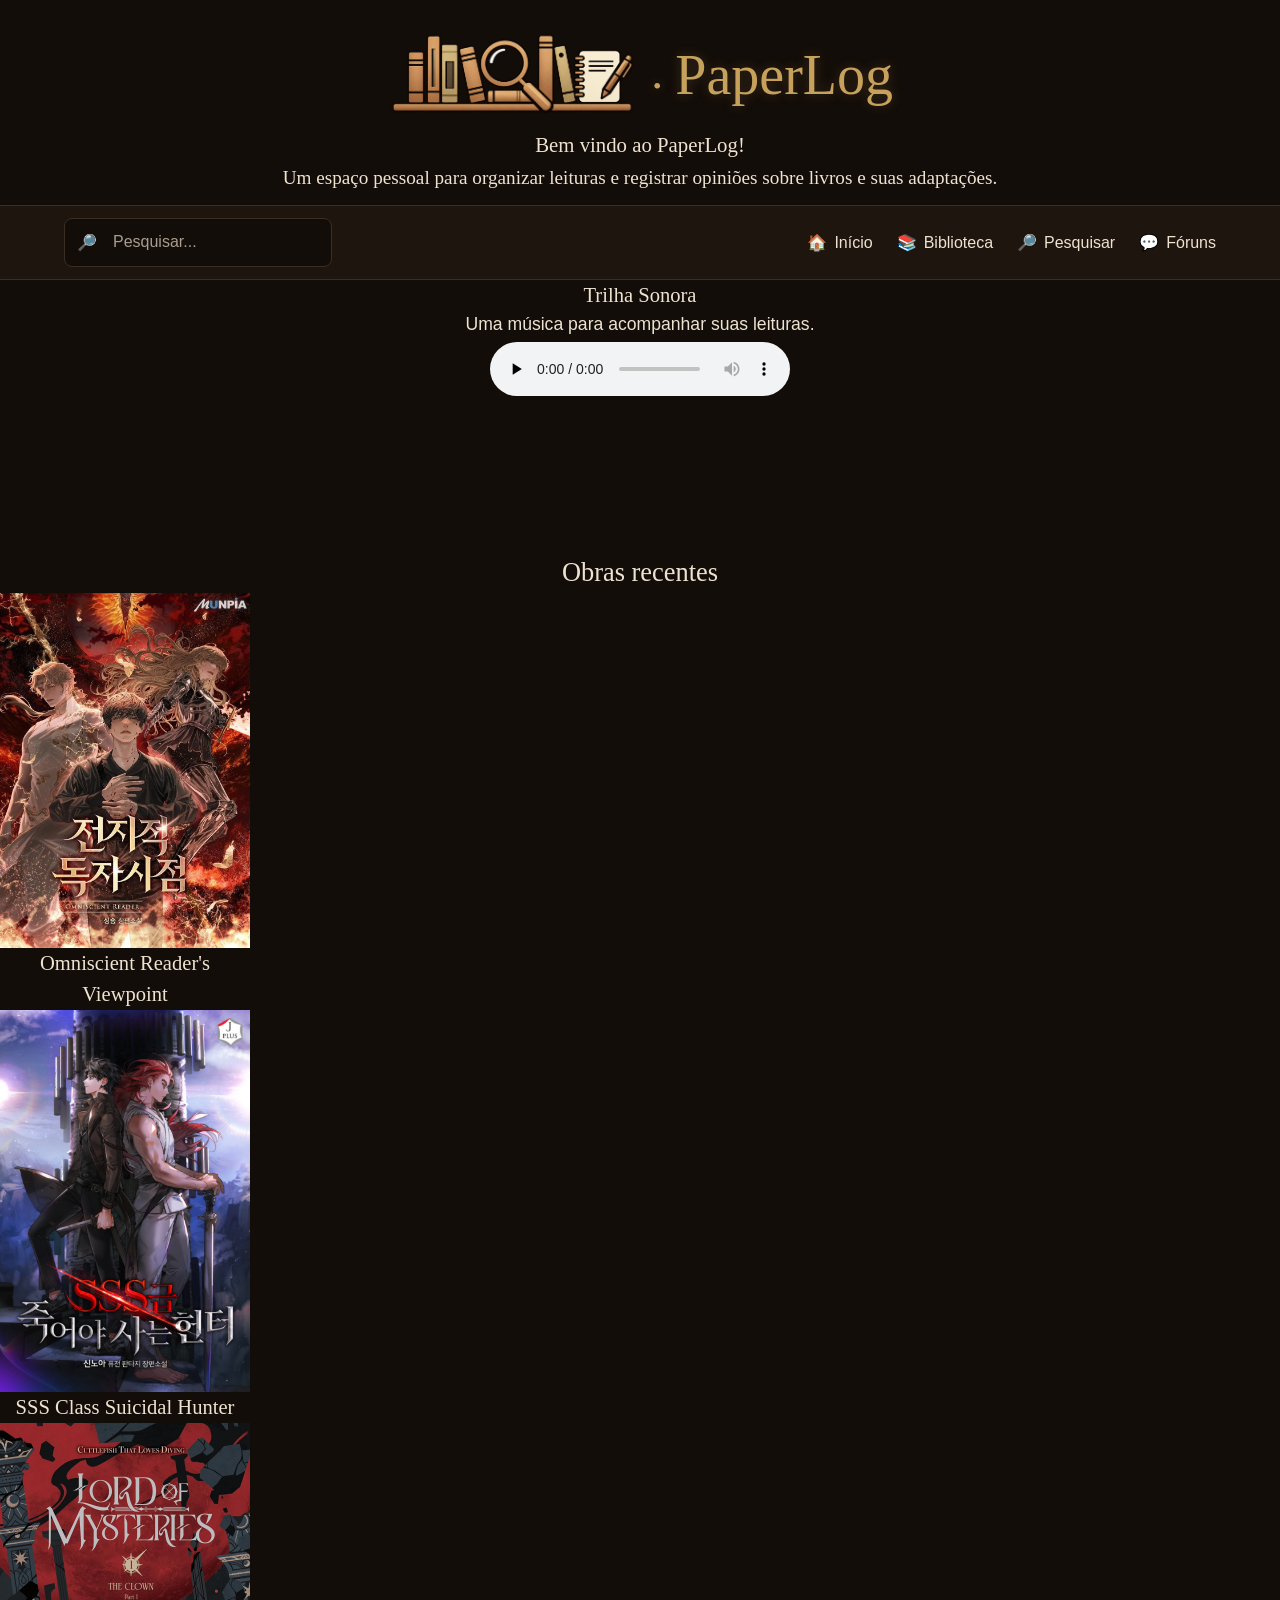
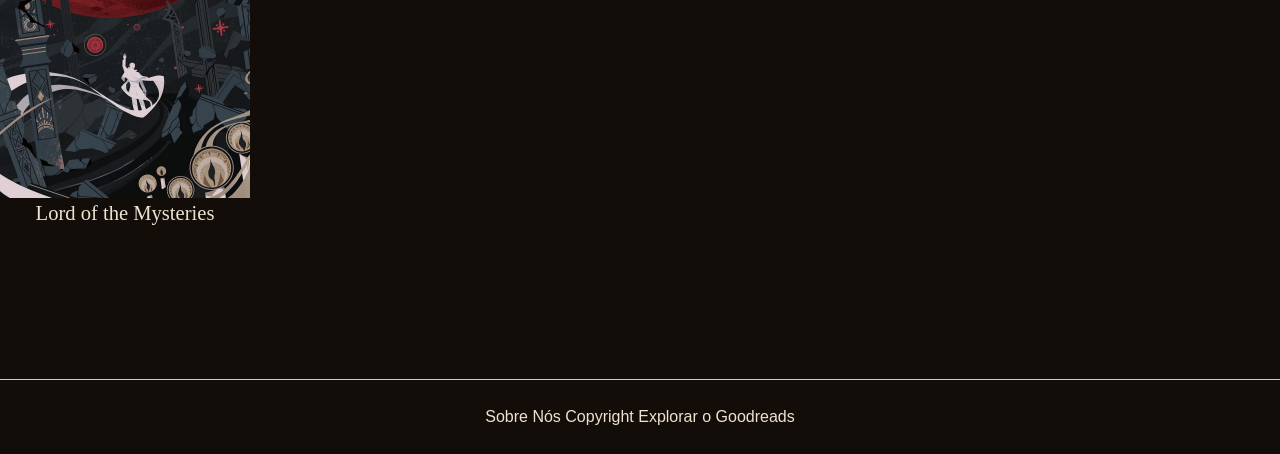
==== commit acc786a1: "feat: criação de novos arquivos CSS; alteração dos arquivos html e css; criação de novos arquivos de" ====
--- a/index.html
+++ b/index.html
@@ -1,111 +1,157 @@
-<!--
-Coisas a serem feitas neste código:
+<!-- 
+  Coisas para fazer no código:
 
-1- remover os <br> usados apenas para espaçamento entre os elementos e utilizar o CSS para isso (com padding);
-2- definir classes para o header, main, footer e o que mais for necessário;
-3- remover os comandos CSS dos blocos, como o style="text-align: center;" que está no header;
-4- remover os HR que estão sendo usados como separação decorativa e usar CSS para criar isso;
-5- colocar um arquivo válido para o favicon;
-6- colocar links válidos para as páginas da nav do cabeçalho.
+  Alterar a ordem da logo e título do site com a barra de navegação, para que a barra de navegação fique acima da logo e do título.
 
-Lista de classes:
-
-obras-recentes;
-cabecalho;
-trilha-sonora;
-lista-obras;
-card-obra.
 -->
 
-<!DOCTYPE html>
+<!doctype html>
 <html lang="pt-BR">
-<head>
-    <meta charset="UTF-8">
-    <meta name="viewport"
-        content="width=device-width, initial-scale=1.0">
+  <head>
+    <meta charset="UTF-8" />
+    <meta name="viewport" content="width=device-width, initial-scale=1.0" />
 
-    <title>📚 PaperLog</title>
+    <title>Home • PaperLog</title>
 
-    <link rel="icon" type="image/x-icon" href="assets/icons/"> <!--Sem ícone por enquanto-->
+    <link rel="icon" type="image/svg+xml" href="assets/icons/paperlog_favicon.svg">
+    <link rel="icon" type="image/x-icon" href="assets/icons/favicon.ico" sizes="any">
+    <link rel="icon" type="image/png" href="assets/icons/paperlog_favicon.png">
 
-    <link rel="stylesheet" href="css/variables.css">
-    <link rel="stylesheet" href="css/style.css">    
-</head>
+    <link rel="stylesheet" href="css/modern-normalize.css" />
+    <link rel="stylesheet" href="css/variables.css" />
+    <link rel="stylesheet" href="css/style.css" />
+  </head>
 
-<body>
-    <header class="cabecalho" style="text-align: center;">
-        <br>
-        <h1>PaperLog</h1>
-        <h3>Bem vindo à PaperLog!</h3>
-        <h3>Um espaço pessoal para organizar leituras e registrar opiniões sobre livros e suas adaptações.</h3>
-        <hr>
-        <nav>
-            <a href="index.html">Início</a>
-            <a href="/pages/bookPage.html">Minhas Leituras</a>
-            <a href="/pages/pesquisar.html">Pesquisar</a>
-            <a href="/pages/foruns.html">Fóruns</a>
-            </nav>
-        <hr>
+  <body>
+    <header class="cabecalho" id="site-header">
+
+      <div class="logo">
+        <img
+          src="assets/icons/PaperLog_Home_Logo.png"
+          alt="Logo do site PaperLog"
+          >
+        <div>
+          <h1><span style="text-align: center; font-size: 1.5rem;" >•</span> PaperLog</h1>
+        </div>
+      </div>
+          <p>Bem vindo ao PaperLog!</p>
+          <p id="descricaoHeader">
+            Um espaço pessoal para organizar leituras e registrar opiniões sobre
+            livros e suas adaptações.
+          </p>
+
     </header>
 
+    <nav class="barra-navegacao" id="nav-principal">
+      
+        <form class="barra-pesquisa" role="search" method="GET">
+
+        <label for="barra-pesquisa" class="texto-acessivel">
+            Pesquisar obras 
+        </label>
+
+        <span aria-hidden="true">🔎</span>
+
+        <input
+            type="search"
+            id="barra-pesquisa"
+            placeholder="Pesquisar..."  
+        >
+        </form>
+
+        <div class="links-navegacao">
+            <a href="index.html">
+                <span aria-hidden="true">🏠</span>
+                Início
+            </a>
+
+            <a href="/pages/bookPage.html">
+                <span aria-hidden="true">📚</span>
+                Biblioteca
+            </a>
+
+            <a href="/pages/pesquisar.html">
+                <span aria-hidden="true">🔎</span>
+                Pesquisar
+            </a>
+
+            <a href="/pages/foruns.html">
+                <span aria-hidden="true">💬</span>
+                Fóruns
+            </a>
+        </div>
+    </nav>
+
     <main>
+      <section class="trilha-sonora">
+        <h3>Trilha Sonora</h3>
+        <p>Uma música para acompanhar suas leituras.</p>
+        <!-- Justificativa: preload="none" garante que o arquivo de áudio não consuma a franquia de dados do usuário antes que ele decida dar o play. -->
+        <audio controls preload="none">
+          <source
+            src="assets/audio/alex-morgan-coffee-shop-peaceful-afternoon-calm-573880.mp3"
+            type="audio/mpeg"
+          />
+          <source
+            src="assets/audio/alex-morgan-coffee-shop-peaceful-afternoon-calm-573880.wav"
+            type="audio/wav"
+          />
+          <p>
+            Seu navegador não suporta o elemento de áudio.
+            <a
+              href="assets/audio/alex-morgan-coffee-shop-peaceful-afternoon-calm-573880.mp3"
+              >Baixe o arquivo de áudio</a
+            >.
+          </p>
+        </audio>
+      </section>
 
-        <section class="trilha-sonora">
-            <h3>Trilha Sonora</h3>
-            <p>Uma música para acompanhar suas leituras.</p>
-  <!-- Justificativa: preload="none" garante que o arquivo de áudio não consuma a franquia de dados do usuário antes que ele decida dar o play. -->
-            <audio controls preload="none">
-                <source src="assets/audio/alex-morgan-coffee-shop-peaceful-afternoon-calm-573880.mp3"
-                    type="audio/mpeg">
-                <source src="assets/audio/alex-morgan-coffee-shop-peaceful-afternoon-calm-573880.wav"
-                    type="audio/wav">
-                <p>Seu navegador não suporta o elemento de áudio. <a href="assets/audio/alex-morgan-coffee-shop-peaceful-afternoon-calm-573880.mp3">Baixe o arquivo de áudio</a>.</p>
-            </audio>
-        </section>
-
-    <section class="obras-recentes">
-        
+      <section class="obras-recentes">
         <h2>Obras recentes</h2>
 
         <div class="lista-obras">
+          <article class="card-obra">
+            <img
+              src="assets/images/ORV_Cover.jpg"
+              alt="Capa da obra Omniscient Reader's Viewpoint"
+            />
 
-            <article class="card-obra">
-                <img src="assets/images/ORV_Cover.jpg"  
-                    alt="Capa da obra Omniscient Reader's Viewpoint">
+            <h3>Omniscient Reader's Viewpoint</h3>
+          </article>
 
-                <h3>Omniscient Reader's Viewpoint</h3>
-            </article>
+          <article class="card-obra">
+            <img
+              src="assets/images/SSSCSH_Cover.jpg"
+              alt="Capa da obra SSS Class Suicidal Hunter"
+            />
 
-            <article class="card-obra">
-                <img src="assets/images/SSSCSH_Cover.jpg"
-                    alt="Capa da obra SSS Class Suicidal Hunter">
+            <h3>SSS Class Suicidal Hunter</h3>
+          </article>
 
-                <h3>SSS Class Suicidal Hunter</h3>
-            </article>
+          <article class="card-obra">
+            <img
+              src="assets/images/LOTM_Cover.jpg"
+              alt="Capa da obra Lord of the Mysteries"
+            />
 
-            <article class="card-obra">
-                <img src="assets/images/LOTM_Cover.jpg"
-                    alt="Capa da obra Lord of the Mysteries">
-
-                <h3>Lord of the Mysteries</h3>
-            </article>
-
+            <h3>Lord of the Mysteries</h3>
+          </article>
         </div>
-    </section>
-
-        
+      </section>
     </main>
 
     <footer>
-        <hr>
-        <br>
-        <nav style="text-align: center;">
-            <a href="" target="_blank" rel="noopener noreferrer">Sobre Nós</a>
-            <a href="" target="_blank" rel="noopener noreferrer">Copyright</a>
-            <a href="https://www.goodreads.com" target="_blank" rel="noopener noreferrer">Explorar o Goodreads</a> <!--Link para o goodreads apenas por questão de testes.-->
-        </nav>
-        <br>
+      <nav style="text-align: center">
+        <a href="" target="_blank" rel="noopener noreferrer">Sobre Nós</a>
+        <a href="" target="_blank" rel="noopener noreferrer">Copyright</a>
+        <a
+          href="https://www.goodreads.com"
+          target="_blank"
+          rel="noopener noreferrer"
+          >Explorar o Goodreads</a
+        >
+        <!--Link para o goodreads apenas por questão de testes.-->
+      </nav>
     </footer>
-
-</body>
-</html>+  </body>
+</html>
--- a/css/variables.css
+++ b/css/variables.css
@@ -5,6 +5,7 @@
     --cor-superficie: #271E19;
 
     /* Cores de destaque */
+    --cor-dourado: #C6A15B;
     --cor-cafe: #BC774B;
     --cor-verde: #689885;
     --cor-destaque-escuro: #32231A;
@@ -12,6 +13,10 @@
     /* Textos */
     --cor-texto: #EEE2D0;
     --cor-texto-secundario: #A89D8E;
+    
+    --font-logo: "Cinzel Decorative", serif;
+    --font-titulos: "Cinzel", serif;
+    --font-textos: "Lato", sans-serif;
 
     /* Bordas */
     --cor-borda: #3A2D24;
--- a/css/style.css
+++ b/css/style.css
@@ -1,13 +1,10 @@
 /* Configurações gerais */
+
 @charset "UTF-8";
 
-/*
-Afazeres:
 
-Sombra no H1 da página main, além de uma estilização no nome do site;
+/*============================ Reset ============================*/
 
-
-*/
 
 * {
     margin: 0;
@@ -33,3 +30,168 @@
     font-weight: normal;
 }
 
+
+/*============================ Gerais ============================*/
+
+
+
+
+/*============================ Body > Header ============================*/
+
+.logo img{
+    width: 250px;
+    height: auto;
+    flex-shrink: 0;
+}
+
+.logo {
+    display: flex;
+    justify-content: center;
+    align-items: center;
+    gap: 16px;
+    padding: 10px 0;
+    margin: 0 auto;
+    max-width: max-content;
+}
+
+#site-header{
+    text-align: center;
+    padding-top: 20px;
+    padding-bottom: 10px;
+}
+#site-header h1 {
+    font-family: var(--font-logo);
+    font-size: 3.5rem;
+    color: var(--cor-dourado);
+    text-shadow: 0 0 12px rgba(198, 161, 91, 0.25);
+
+}
+
+#site-header p {
+    padding-bottom: 3px;
+    font-family: var(--font-titulos);
+    font-size: 1.3rem;
+}
+#site-header p#descricaoHeader{
+    font-size: 1.2rem;
+}
+
+/*============================ Body > Barra de Navegação ============================*/
+
+.texto-acessivel {
+    position: absolute;
+    width: 1px;
+    height: 1px;
+    padding: 0;
+    margin: -1px;
+    overflow: hidden;
+    clip-path: inset(50%);
+    white-space: nowrap;
+    border: 0;
+}
+
+.barra-navegacao {
+    position: sticky;
+    top: 0;
+    z-index: 100;
+
+    display: flex;
+    align-items: center;
+    justify-content: space-between;
+    gap: 24px;
+
+    padding: 12px 5%;
+    background-color: var(--cor-painel);
+    border-top: 1px solid var(--cor-borda);
+    border-bottom: 1px solid var(--cor-borda);
+}
+
+
+.barra-pesquisa {
+    display: flex;
+    align-items: center;
+    gap: 10px;
+
+    padding: 8px 12px;
+    border: 1px solid var(--cor-borda);
+    border-radius: 8px;
+    background-color: var(--cor-fundo);
+}
+
+.barra-pesquisa input::placeholder{
+    color: var(--cor-texto-secundario);
+}
+
+.barra-pesquisa input[type="search"] {
+    flex: 1;
+    padding: 6px;
+    border: none;
+    background-color: transparent;
+    color: var(--cor-texto);
+}
+
+
+.links-navegacao {
+    display: flex;
+    align-items: center;
+    gap: 24px;
+}
+
+.links-navegacao a{
+    display: flex;
+    align-items: center;
+    gap: 7px;
+
+    padding: 6px 0;
+    color: var(--cor-texto);
+    transition: color 0.25s ease;
+}
+
+.links-navegacao a:hover {
+    color: var(--cor-dourado);
+}
+
+/*============================ Body > Main ============================*/
+
+.trilha-sonora{
+    font-family: var(--font-titulos);
+    font-size: 1.1rem;
+    text-align: center;
+}
+.trilha-sonora p {
+    font-family: var(--font-textos);
+    padding-bottom: 5px;
+}
+
+.obras-recentes {
+    font-family: var(--font-titulos);
+    font-size: 1.1rem;
+    padding-top: 150px;
+    padding-bottom: 150px;
+    text-align: center;
+}
+
+/* .lista-obras {
+
+} */
+
+.card-obra {
+    width: 250px;
+    height: auto;
+}
+.card-obra img{
+    width: 100%;
+    height: auto;
+    display: block;
+}
+
+/*============================ Body > Footer ============================*/
+
+footer {
+    text-align: center;
+    border-top: 1.5px solid #ccc;
+    padding-top: 25px;  
+    padding-bottom: 25px; 
+    /* margin-top: 50px; */
+}   
+
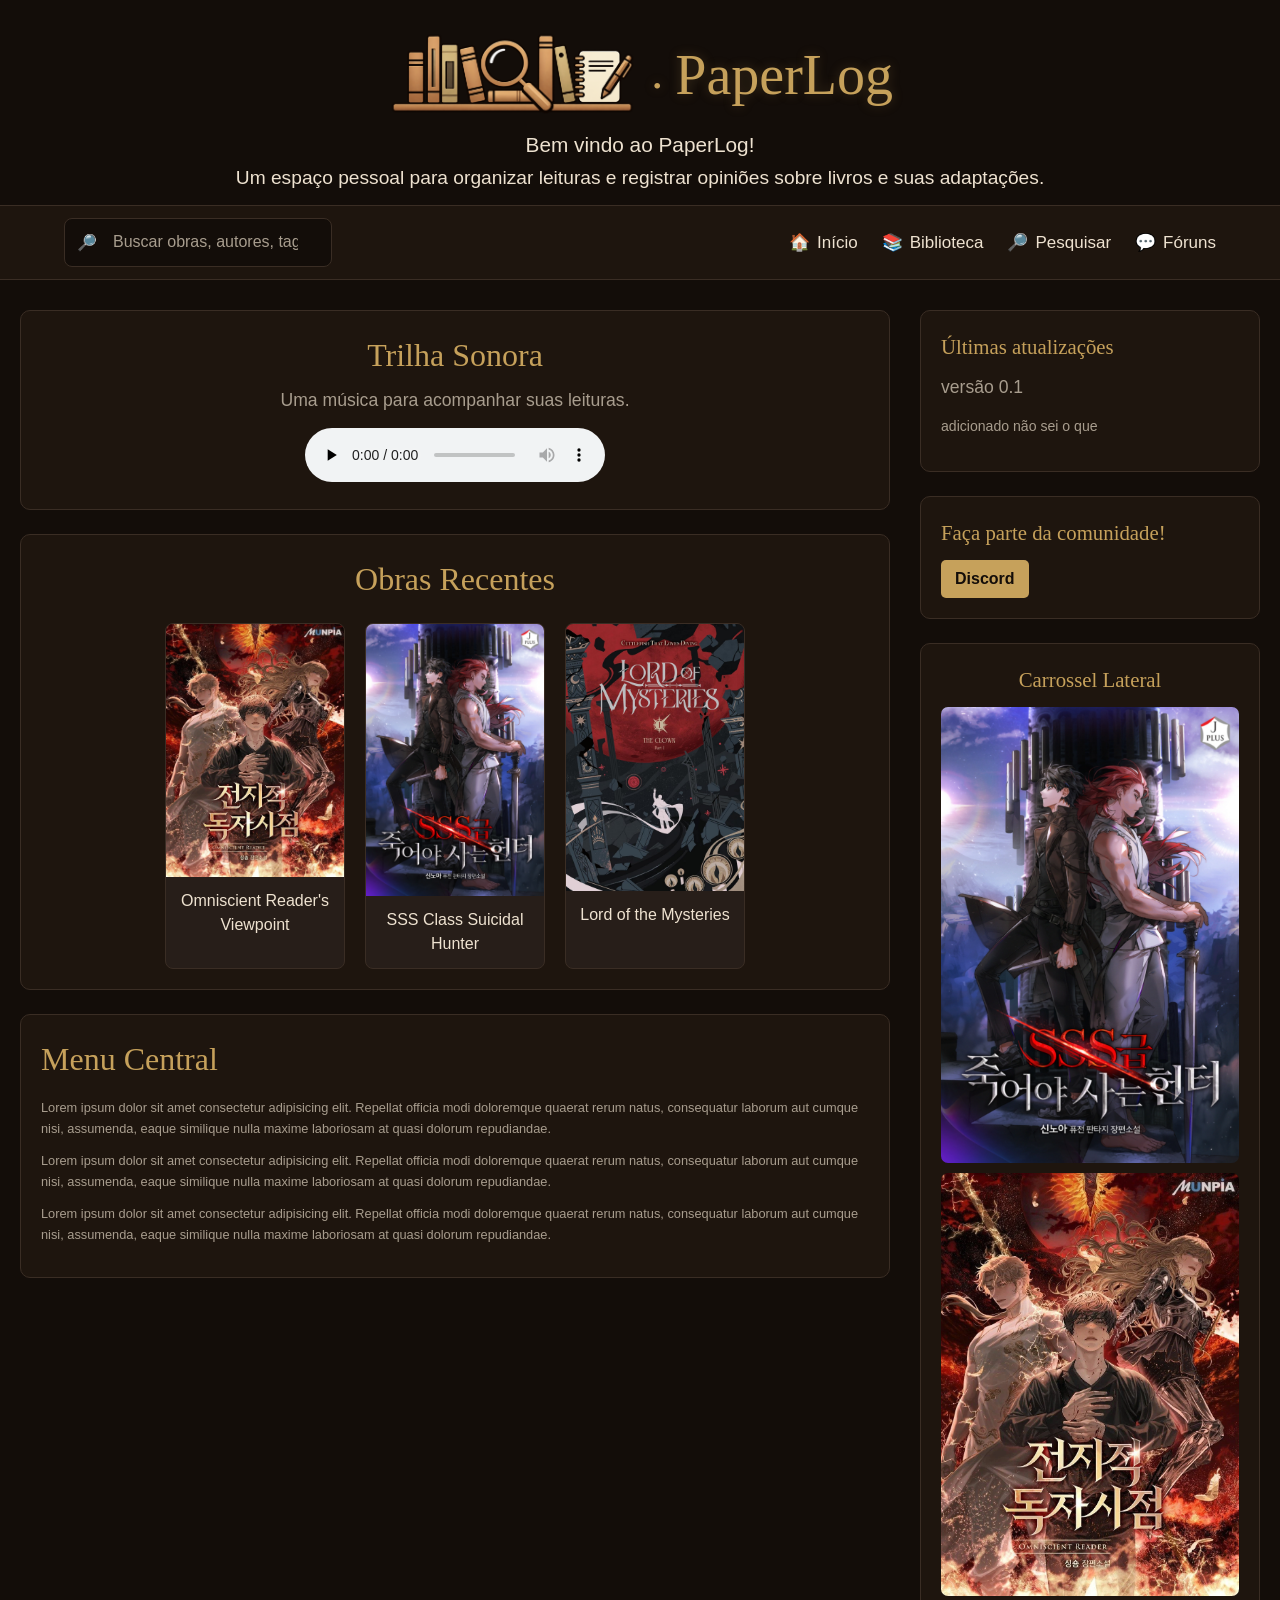
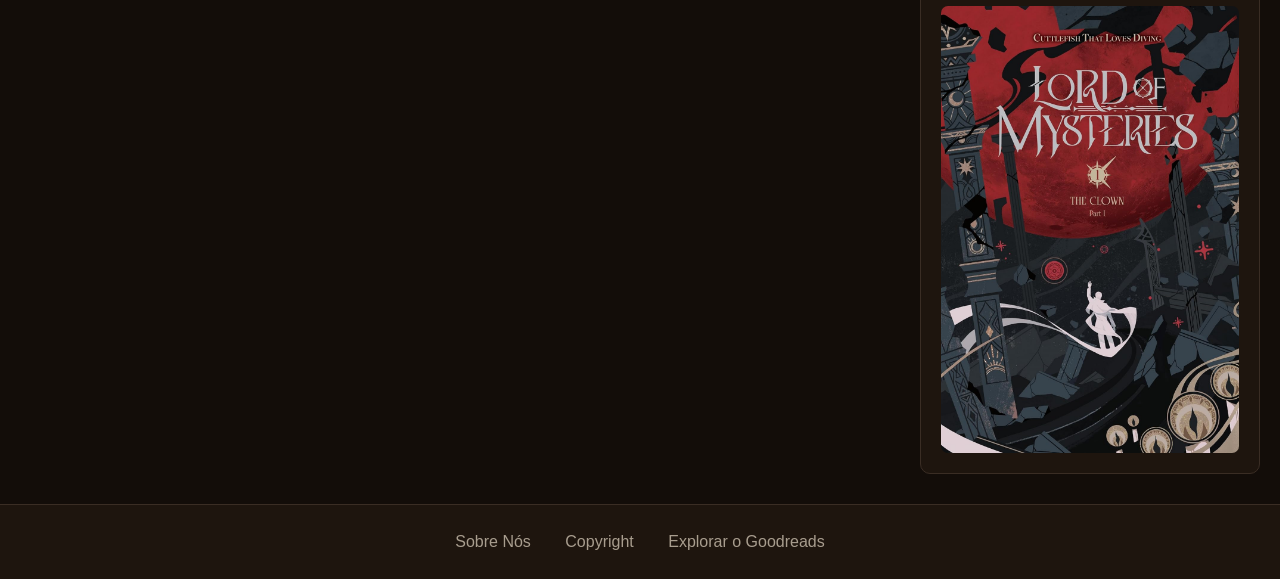
==== commit e946dc41: "style(ui): reestiliza o layout da página inicial do site" ====
--- a/index.html
+++ b/index.html
@@ -2,6 +2,12 @@
   Coisas para fazer no código:
 
   Alterar a ordem da logo e título do site com a barra de navegação, para que a barra de navegação fique acima da logo e do título.
+  OU  
+  Colocar uma imagem/algo de fundo na área do header, para que ele não fique tão estranho e sem graça.
+
+  PS.: colocar a adição dos arquivos das novas fonts na pasta de assets/fonts na hora de dar commit
+
+  envolver as tags de <img> com a tag de <a> para que a imagem seja clicável e leve para a página da obra, ou para a página de detalhes da obra.
 
 -->
 
@@ -13,9 +19,22 @@
 
     <title>Home • PaperLog</title>
 
-    <link rel="icon" type="image/svg+xml" href="assets/icons/paperlog_favicon.svg">
-    <link rel="icon" type="image/x-icon" href="assets/icons/favicon.ico" sizes="any">
-    <link rel="icon" type="image/png" href="assets/icons/paperlog_favicon.png">
+    <link
+      rel="icon"
+      type="image/svg+xml"
+      href="assets/icons/paperlog_favicon.svg"
+    />
+    <link
+      rel="icon"
+      type="image/x-icon"
+      href="assets/icons/favicon.ico"
+      sizes="any"
+    />
+    <link
+      rel="icon"
+      type="image/png"
+      href="assets/icons/paperlog_favicon.png"
+    />
 
     <link rel="stylesheet" href="css/modern-normalize.css" />
     <link rel="stylesheet" href="css/variables.css" />
@@ -24,124 +43,185 @@
 
   <body>
     <header class="cabecalho" id="site-header">
-
       <div class="logo">
         <img
           src="assets/icons/PaperLog_Home_Logo.png"
           alt="Logo do site PaperLog"
-          >
+        />
         <div>
-          <h1><span style="text-align: center; font-size: 1.5rem;" >•</span> PaperLog</h1>
+          <h1>
+            <span style="text-align: center; font-size: 1.5rem">•</span>
+            PaperLog
+          </h1>
         </div>
       </div>
-          <p>Bem vindo ao PaperLog!</p>
-          <p id="descricaoHeader">
-            Um espaço pessoal para organizar leituras e registrar opiniões sobre
-            livros e suas adaptações.
+      <p>Bem vindo ao PaperLog!</p>
+      <p id="descricaoHeader">
+        Um espaço pessoal para organizar leituras e registrar opiniões sobre
+        livros e suas adaptações.
+      </p>
+    </header>
+
+    <nav class="barra-navegacao" id="nav-principal">
+      <form class="barra-pesquisa" role="search" method="GET">
+        <label for="barra-pesquisa" class="texto-acessivel">
+          Pesquisar obras
+        </label>
+
+        <span aria-hidden="true">🔎</span>
+
+        <input
+          type="search"
+          id="barra-pesquisa"
+          placeholder="Buscar obras, autores, tags..."
+        />
+      </form>
+
+      <div class="links-navegacao">
+        <a href="index.html">
+          <span aria-hidden="true">🏠</span>
+          Início
+        </a>
+
+        <a href="/pages/bookPage.html">
+          <span aria-hidden="true">📚</span>
+          Biblioteca
+        </a>
+
+        <a href="/pages/pesquisar.html">
+          <span aria-hidden="true">🔎</span>
+          Pesquisar
+        </a>
+
+        <a href="/pages/foruns.html">
+          <span aria-hidden="true">💬</span>
+          Fóruns
+        </a>
+      </div>
+    </nav>
+
+    <main class="dashboard">
+
+      <!-- COLUNA PRINCIPAL (ESQUERDA) -->
+      <div class="coluna-principal">
+
+        <section class="trilha-sonora">
+          <h2>Trilha Sonora</h2>
+          <p>Uma música para acompanhar suas leituras.</p>
+          <!-- Justificativa: preload="none" garante que o arquivo de áudio não consuma a franquia de dados do usuário antes que ele decida dar o play. -->
+          <audio controls preload="none">
+            <source
+              src="assets/audio/alex-morgan-coffee-shop-peaceful-afternoon-calm-573880.mp3"
+              type="audio/mpeg"
+            />
+            <source
+              src="assets/audio/alex-morgan-coffee-shop-peaceful-afternoon-calm-573880.wav"
+              type="audio/wav"
+            />
+            <p>
+              Seu navegador não suporta o elemento de áudio.
+              <a
+                href="assets/audio/alex-morgan-coffee-shop-peaceful-afternoon-calm-573880.mp3"
+                >Baixe o arquivo de áudio</a
+              >.
+            </p>
+          </audio>
+        </section>
+
+        <section class="obras-recentes">
+          <h2>Obras Recentes</h2>
+
+          <div class="lista-obras">
+            <article class="card-obra">
+              <img
+                src="assets/images/ORV_Cover.jpg"
+                alt="Capa da obra Omniscient Reader's Viewpoint"
+              />
+
+              <h3>Omniscient Reader's Viewpoint</h3>
+            </article>
+
+            <article class="card-obra">
+              <img
+                src="assets/images/SSSCSH_Cover.jpg"
+                alt="Capa da obra SSS Class Suicidal Hunter"
+              />
+
+              <h3>SSS Class Suicidal Hunter</h3>
+            </article>
+
+            <article class="card-obra">
+              <img
+                src="assets/images/LOTM_Cover.jpg"
+                alt="Capa da obra Lord of the Mysteries"
+              />
+
+              <h3>Lord of the Mysteries</h3>
+            </article>
+          </div>
+        </section>
+
+        <section class="menu-central">
+          <h2>Menu Central</h2>
+
+          <p>
+            Lorem ipsum dolor sit amet consectetur adipisicing elit. Repellat
+            officia modi doloremque quaerat rerum natus, consequatur laborum aut
+            cumque nisi, assumenda, eaque similique nulla maxime laboriosam at
+            quasi dolorum repudiandae.
           </p>
-
-    </header>
-
-    <nav class="barra-navegacao" id="nav-principal">
-      
-        <form class="barra-pesquisa" role="search" method="GET">
-
-        <label for="barra-pesquisa" class="texto-acessivel">
-            Pesquisar obras 
-        </label>
-
-        <span aria-hidden="true">🔎</span>
-
-        <input
-            type="search"
-            id="barra-pesquisa"
-            placeholder="Pesquisar..."  
-        >
-        </form>
-
-        <div class="links-navegacao">
-            <a href="index.html">
-                <span aria-hidden="true">🏠</span>
-                Início
-            </a>
-
-            <a href="/pages/bookPage.html">
-                <span aria-hidden="true">📚</span>
-                Biblioteca
-            </a>
-
-            <a href="/pages/pesquisar.html">
-                <span aria-hidden="true">🔎</span>
-                Pesquisar
-            </a>
-
-            <a href="/pages/foruns.html">
-                <span aria-hidden="true">💬</span>
-                Fóruns
-            </a>
-        </div>
-    </nav>
-
-    <main>
-      <section class="trilha-sonora">
-        <h3>Trilha Sonora</h3>
-        <p>Uma música para acompanhar suas leituras.</p>
-        <!-- Justificativa: preload="none" garante que o arquivo de áudio não consuma a franquia de dados do usuário antes que ele decida dar o play. -->
-        <audio controls preload="none">
-          <source
-            src="assets/audio/alex-morgan-coffee-shop-peaceful-afternoon-calm-573880.mp3"
-            type="audio/mpeg"
-          />
-          <source
-            src="assets/audio/alex-morgan-coffee-shop-peaceful-afternoon-calm-573880.wav"
-            type="audio/wav"
-          />
           <p>
-            Seu navegador não suporta o elemento de áudio.
-            <a
-              href="assets/audio/alex-morgan-coffee-shop-peaceful-afternoon-calm-573880.mp3"
-              >Baixe o arquivo de áudio</a
-            >.
+            Lorem ipsum dolor sit amet consectetur adipisicing elit. Repellat
+            officia modi doloremque quaerat rerum natus, consequatur laborum aut
+            cumque nisi, assumenda, eaque similique nulla maxime laboriosam at
+            quasi dolorum repudiandae.
           </p>
-        </audio>
-      </section>
-
-      <section class="obras-recentes">
-        <h2>Obras recentes</h2>
-
-        <div class="lista-obras">
-          <article class="card-obra">
-            <img
-              src="assets/images/ORV_Cover.jpg"
-              alt="Capa da obra Omniscient Reader's Viewpoint"
-            />
-
-            <h3>Omniscient Reader's Viewpoint</h3>
-          </article>
-
-          <article class="card-obra">
-            <img
-              src="assets/images/SSSCSH_Cover.jpg"
-              alt="Capa da obra SSS Class Suicidal Hunter"
-            />
-
-            <h3>SSS Class Suicidal Hunter</h3>
-          </article>
-
-          <article class="card-obra">
-            <img
-              src="assets/images/LOTM_Cover.jpg"
-              alt="Capa da obra Lord of the Mysteries"
-            />
-
-            <h3>Lord of the Mysteries</h3>
-          </article>
-        </div>
-      </section>
+          <p>
+            Lorem ipsum dolor sit amet consectetur adipisicing elit. Repellat
+            officia modi doloremque quaerat rerum natus, consequatur laborum aut
+            cumque nisi, assumenda, eaque similique nulla maxime laboriosam at
+            quasi dolorum repudiandae.
+          </p>
+        </section>
+
+      </div>
+
+      <!-- COLUNA LATERAL (DIREITA) -->
+      <aside class="coluna-lateral-direita">
+
+        <div class="bloco-sidebar">
+          <h2>Últimas atualizações</h2>
+          <p>versão 0.1</p>
+          <p><small>adicionado não sei o que</small></p> <!-- remover dps -->
+        </div>
+
+        <div class="bloco-sidebar">
+          <h2>Faça parte da comunidade!</h2>
+          <a class="botao-sidebar"
+            href="index.html"
+            target="_blank"
+            rel="noopener noreferrer"
+            >Discord
+          </a>
+        </div>
+
+        <div class="bloco-sidebar">
+          <h2 style="text-align: center;">Carrossel Lateral</h2>
+          <div class="conteudo-lateral">
+            <img src="assets/images/SSSCSH_Cover.jpg" alt="teste de imagem" />
+
+            <img src="assets/images/ORV_Cover.jpg" alt="teste de imagem" />
+
+            <img src="assets/images/LOTM_Cover.jpg" alt="teste de imagem" />
+          </div>
+        </div>
+
+      </aside>
+
     </main>
 
     <footer>
-      <nav style="text-align: center">
+      <nav class="nav-footer">
         <a href="" target="_blank" rel="noopener noreferrer">Sobre Nós</a>
         <a href="" target="_blank" rel="noopener noreferrer">Copyright</a>
         <a
--- a/css/variables.css
+++ b/css/variables.css
@@ -14,9 +14,9 @@
     --cor-texto: #EEE2D0;
     --cor-texto-secundario: #A89D8E;
     
-    --font-logo: "Cinzel Decorative", serif;
-    --font-titulos: "Cinzel", serif;
-    --font-textos: "Lato", sans-serif;
+    --font-logo: "CinzelDecorative-Regular", serif;
+    --font-titulos: "Cinzel-Regular", serif;
+    --font-textos: "Lato-Regular", sans-serif;
 
     /* Bordas */
     --cor-borda: #3A2D24;
--- a/css/style.css
+++ b/css/style.css
@@ -69,10 +69,10 @@
 
 #site-header p {
     padding-bottom: 3px;
-    font-family: var(--font-titulos);
+    font-family: var(--font-textos);
     font-size: 1.3rem;
 }
-#site-header p#descricaoHeader{
+#site-header p#descricaoHeader{ 
     font-size: 1.2rem;
 }
 
@@ -104,6 +104,8 @@
     background-color: var(--cor-painel);
     border-top: 1px solid var(--cor-borda);
     border-bottom: 1px solid var(--cor-borda);
+
+    font-family: var(--font-textos);
 }
 
 
@@ -145,53 +147,229 @@
     padding: 6px 0;
     color: var(--cor-texto);
     transition: color 0.25s ease;
+
+    font-size: 17px;
 }
 
 .links-navegacao a:hover {
+    transform: translateY(1px);
     color: var(--cor-dourado);
 }
 
 /*============================ Body > Main ============================*/
 
-.trilha-sonora{
+
+.dashboard {
+    display: grid;
+    grid-template-columns: 1fr 340px;
+    gap: 30px;
+    max-width: 1300px;
+    margin: 30px auto;
+    padding: 0 20px;
+}
+
+
+.coluna-principal {
+    display: flex;
+    flex-direction: column;
+    gap: 24px;
+}
+
+.coluna-lateral-direita {
+    display: flex;
+    flex-direction: column;
+    gap: 24px;
+}
+
+/* Trilha Sonora */
+
+.trilha-sonora {
+    background-color: var(--cor-painel);
+    border: 1px solid var(--cor-borda);
+    border-radius: 10px;
+    padding: 20px;
+    text-align: center;
+    font-family: var(--font-textos);
+}
+
+.trilha-sonora h2 {
     font-family: var(--font-titulos);
+    font-size: 2rem;
+    color: var(--cor-dourado);
+    margin-bottom: 8px;
+}
+
+.trilha-sonora p {
     font-size: 1.1rem;
-    text-align: center;
-}
-.trilha-sonora p {
-    font-family: var(--font-textos);
-    padding-bottom: 5px;
-}
+    color: var(--cor-texto-secundario);
+    margin-bottom: 15px;
+}
+
+/* Obras recentes */
 
 .obras-recentes {
+    background-color: var(--cor-painel);
+    border: 1px solid var(--cor-borda);
+    border-radius: 10px;
+    padding: 20px;
+    text-align: center;
+}
+
+.obras-recentes h2 {
     font-family: var(--font-titulos);
-    font-size: 1.1rem;
-    padding-top: 150px;
-    padding-bottom: 150px;
-    text-align: center;
-}
-
-/* .lista-obras {
-
-} */
+    font-size: 2rem;
+    color: var(--cor-dourado);
+    margin-bottom: 20px;
+}
+
+.lista-obras {
+    display: flex;
+    flex-wrap: wrap;
+    justify-content: center;
+    gap: 20px;
+}
+
 
 .card-obra {
-    width: 250px;
-    height: auto;
-}
-.card-obra img{
+    width: 180px;
+    background-color: var(--cor-superficie);
+    border: 1px solid var(--cor-borda);
+    border-radius: 8px;
+    overflow: hidden;
+    text-align: center;
+}
+
+.card-obra img {
     width: 100%;
     height: auto;
     display: block;
 }
 
+.card-obra h3 {
+    font-family: var(--font-textos);
+    font-size: 1rem;
+    padding: 12px 8px;
+    color: var(--cor-texto);
+}
+
+
+/* MENU CENTRAL */
+
+
+.menu-central {
+    background-color: var(--cor-painel);
+    border: 1px solid var(--cor-borda);
+    border-radius: 10px;
+    padding: 20px;
+    font-family: var(--font-textos);
+}
+
+.menu-central h2 {
+    font-family: var(--font-titulos);
+    font-size: 2rem;
+    color: var(--cor-dourado);
+    margin-bottom: 15px;
+}
+
+.menu-central p {
+    font-size: 0.8rem;
+    color: var(--cor-texto-secundario);
+    margin-bottom: 12px;
+    line-height: 1.6;
+}
+
+/* SIDEBAR */
+
+.coluna-lateral-direita {
+    display: flex;
+    flex-direction: column;
+    gap: 24px;
+}
+
+.bloco-sidebar {
+    background-color: var(--cor-painel);
+    border: 1px solid var(--cor-borda);
+    border-radius: 10px;
+    padding: 20px;
+    
+    font-family: var(--font-textos);
+}
+
+.bloco-sidebar h2 {
+    font-family: var(--font-titulos);
+    font-size: 1.3rem;
+
+    color: var(--cor-dourado);
+    
+    margin-bottom: 12px;
+}
+
+.bloco-sidebar p {
+    font-family: var(--font-textos);
+    font-size: 1.1rem;
+    color: var(--cor-texto-secundario);
+    margin-bottom: 12px;
+}
+
+/* botão discord */
+.botao-sidebar {
+    background-color: var(--cor-dourado);
+    color: var(--cor-fundo);
+    display: inline-block;
+    padding: 7px 14px;
+    font-weight: bold;
+    cursor: pointer;
+    transition: opacity 0.25s ease;
+
+    border: none;
+    border-radius: 5px;
+}
+
+.botao-sidebar:hover {
+    opacity: 0.8;
+}
+/*  */
+
+.conteudo-lateral {
+    display: flex;
+    flex-direction: column;
+    gap: 10px;
+    margin-top: 10px;
+}
+
+.conteudo-lateral img {
+    width: 100%;
+    height: auto;
+    border-radius: 7px; 
+}
+
+
 /*============================ Body > Footer ============================*/
 
+
+
 footer {
-    text-align: center;
-    border-top: 1.5px solid #ccc;
-    padding-top: 25px;  
-    padding-bottom: 25px; 
-    /* margin-top: 50px; */
+    background-color: var(--cor-painel);
+
+    text-align: center;
+
+    padding: 25px 0;
+    border-top: 1px solid var(--cor-borda);
+
+    font-family: var(--font-textos);
+    font-size: 1rem;
+    color: var(--cor-texto);
 }   
 
+footer nav a {
+    display: inline-block;
+    margin: 0 15px;
+
+    color: var(--cor-texto-secundario);
+    transition: color 0.25s ease;
+}
+
+footer nav a:hover {
+    transform: translateY(1px);
+    color: var(--cor-dourado);
+}
